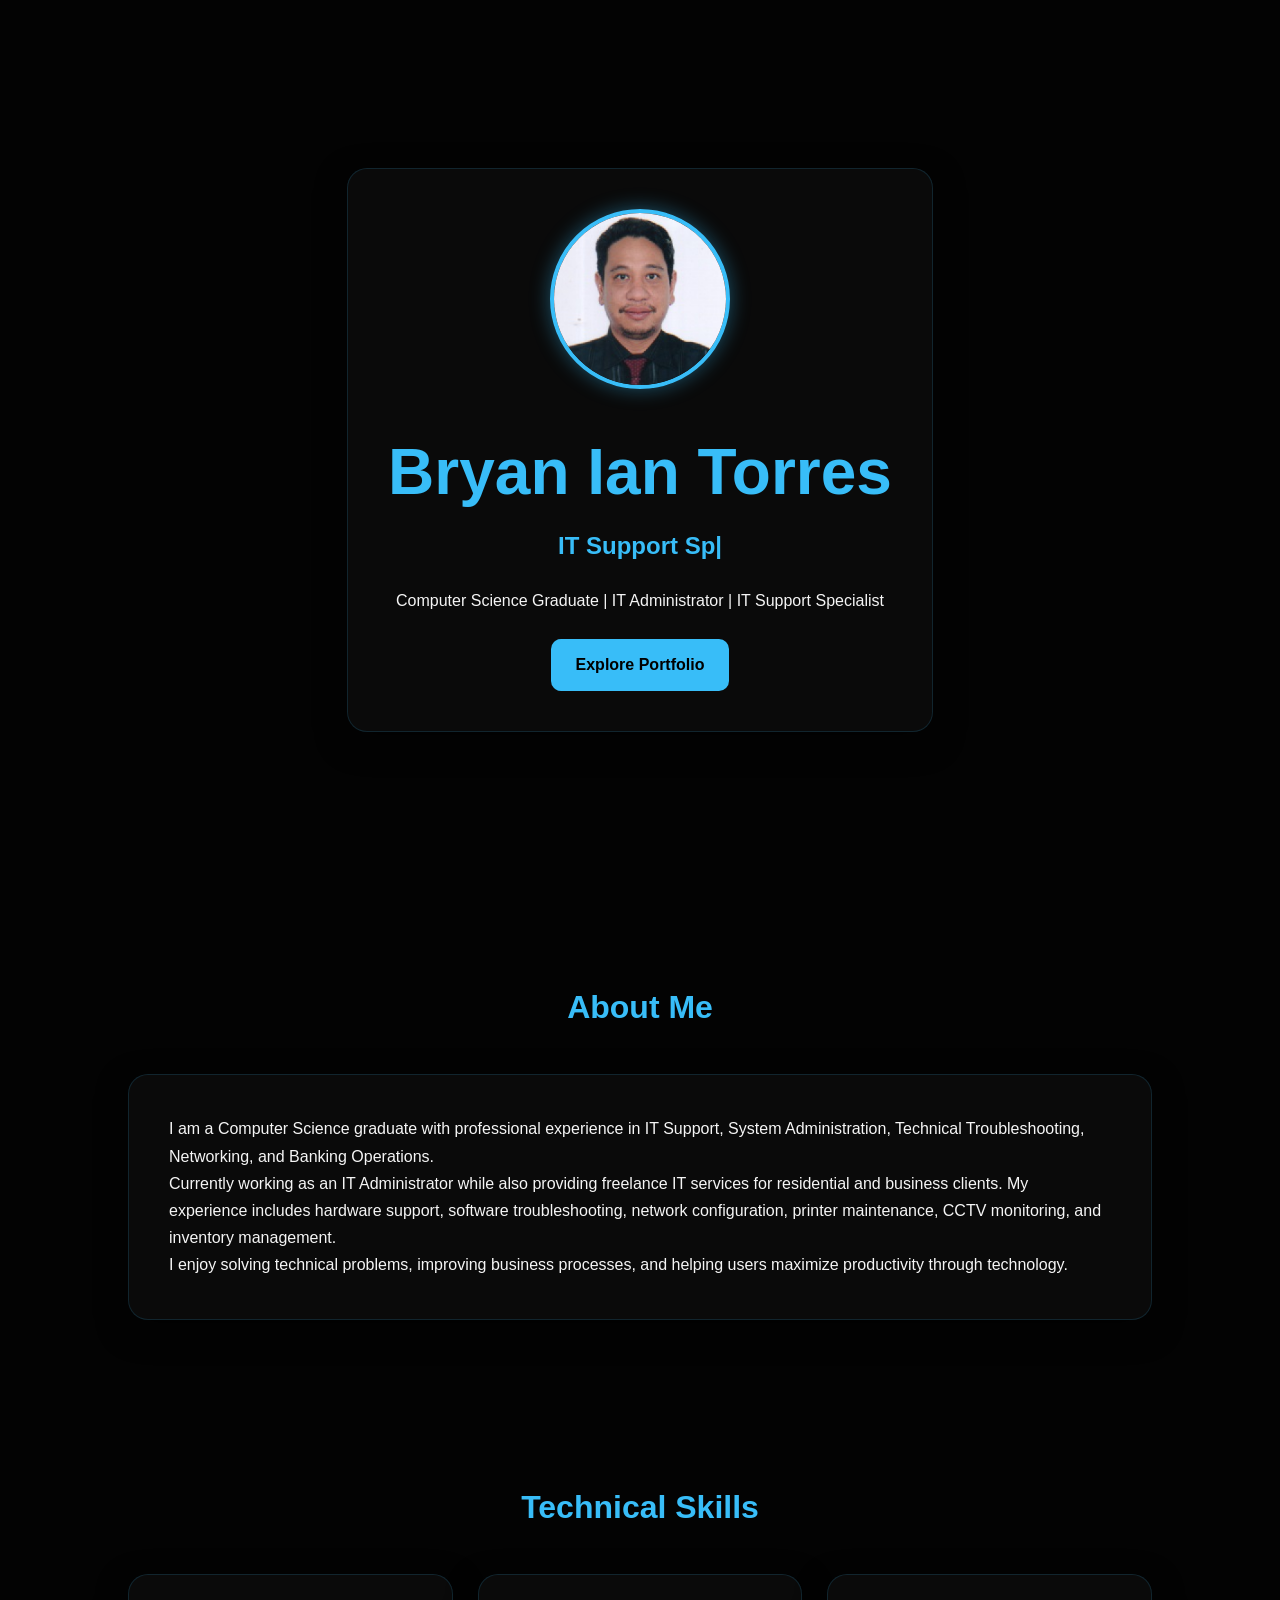
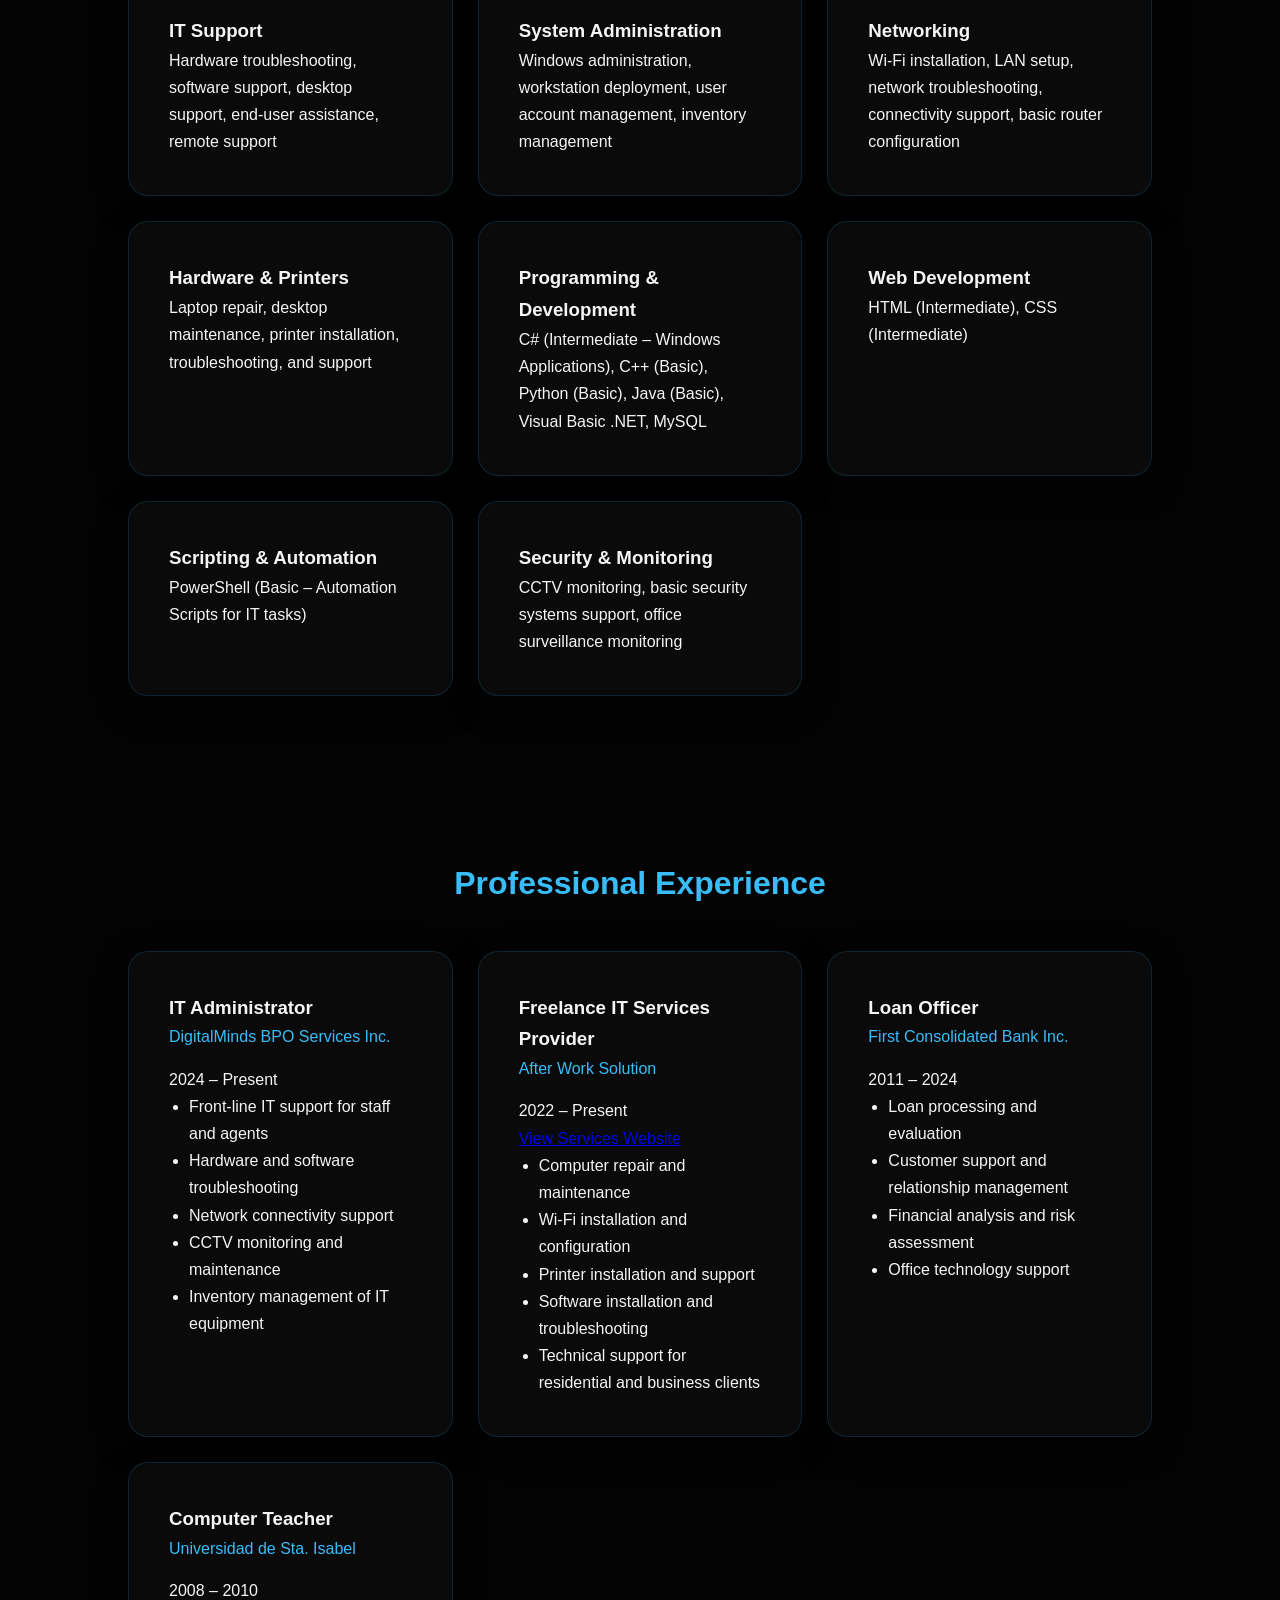
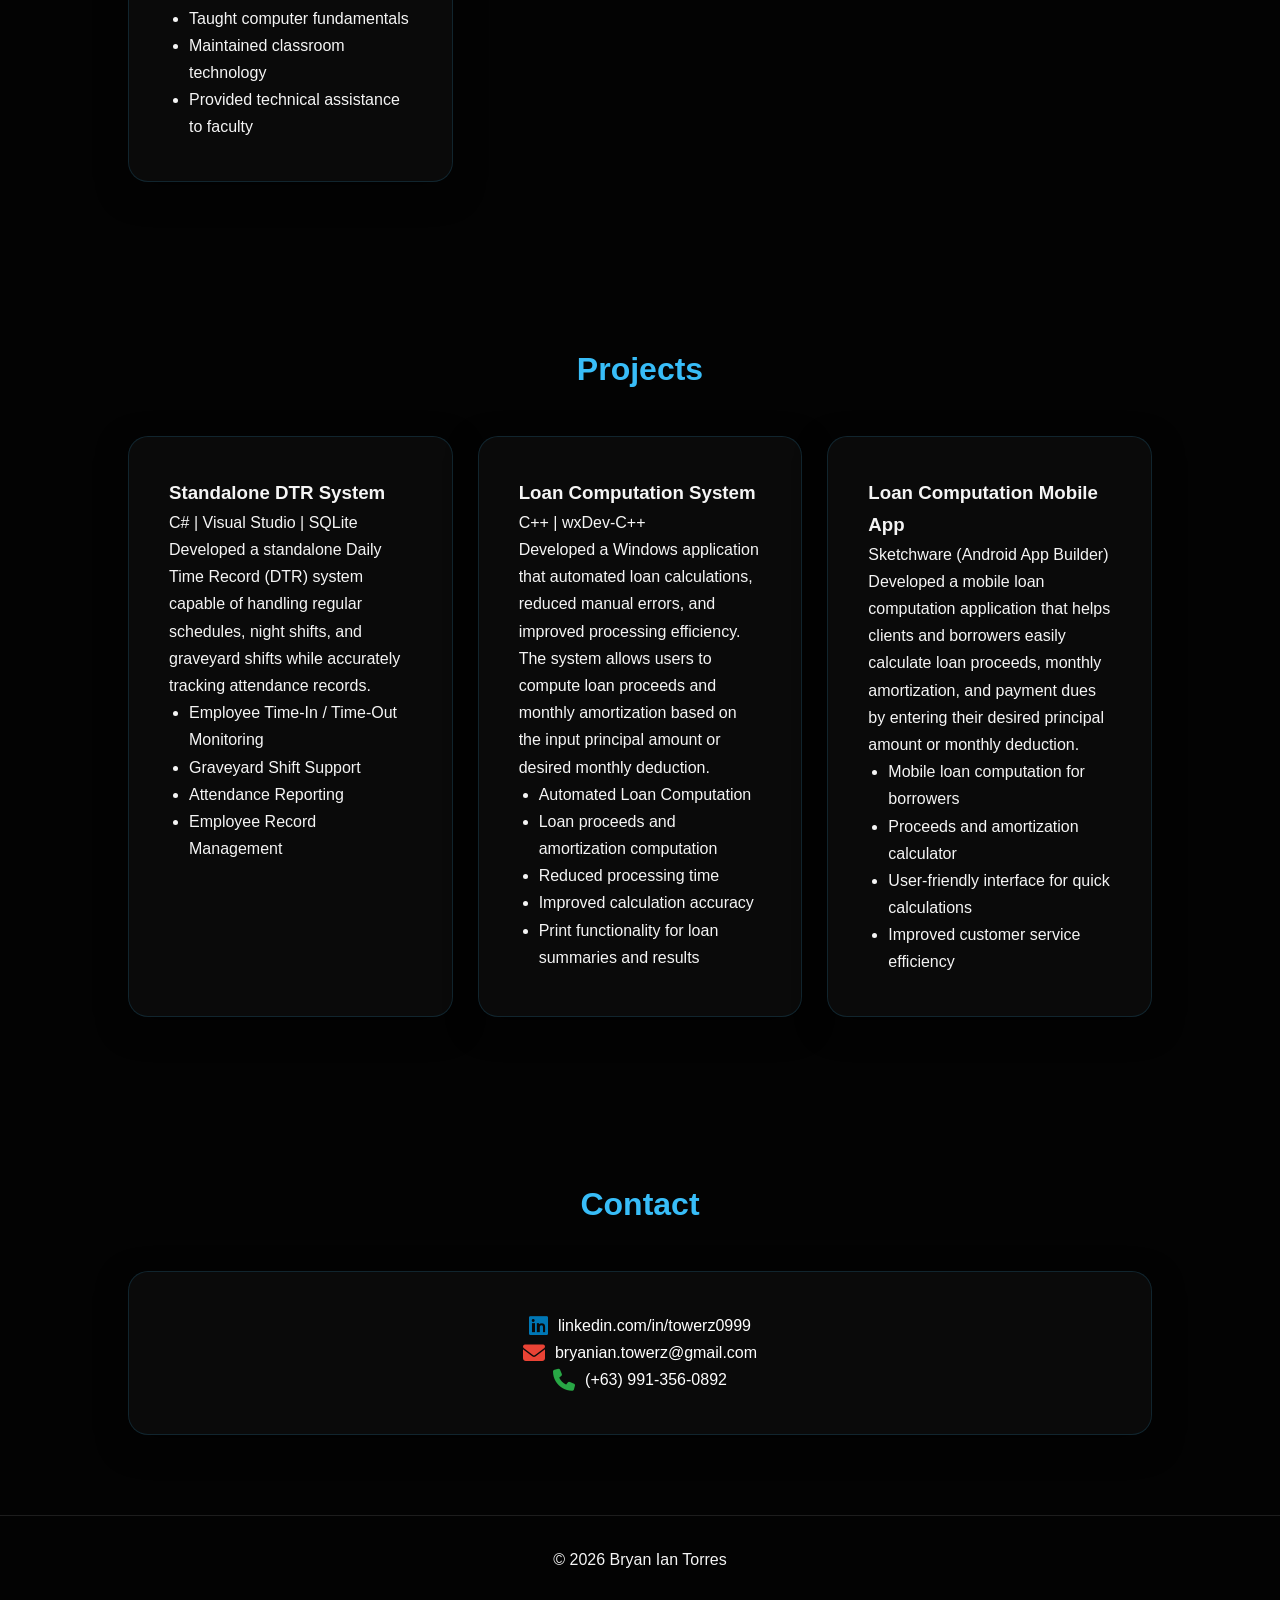
==== index.html @ 91096e86 "Add files via upload" ====
<!DOCTYPE html>
<html lang="en">

<!--
<head>
    <meta charset="UTF-8">
    <meta name="viewport" content="width=device-width, initial-scale=1.0">
    <title>Bryan Ian Torres | Portfolio</title>

    <link rel="stylesheet" href="style.css">
</head>
-->

<head>
    <meta charset="UTF-8">
    <meta name="viewport" content="width=device-width, initial-scale=1.0">
    <title>Bryan Ian Torres | Portfolio</title>

    <link rel="stylesheet" href="style.css">

    <link rel="stylesheet"
          href="https://cdnjs.cloudflare.com/ajax/libs/font-awesome/6.5.2/css/all.min.css">
</head>
<body>

    <header class="hero">

        <div class="glass hero-card">

	    <img src="images\profile.jpg"
     	    	alt="Bryan Ian Torres"
     	    	 class="profile-pic">

            <h1>Bryan Ian Torres</h1>

            <h2>
                <span id="typing"></span>
            </h2>

            <p>
                Computer Science Graduate | IT Administrator | IT Support Specialist
            </p>

            <a href="#about" class="btn">
                Explore Portfolio
            </a>

        </div>

    </header>

    <!-- ABOUT -->

    <section id="about">

        <h2 class="section-title">
            About Me
        </h2>

        <div class="glass card">

            <p>
                I am a Computer Science graduate with professional experience in IT Support,
                System Administration, Technical Troubleshooting, Networking, and Banking Operations.
            </p>

            <p>
                Currently working as an IT Administrator while also providing freelance IT services
                for residential and business clients. My experience includes hardware support,
                software troubleshooting, network configuration, printer maintenance, CCTV monitoring,
                and inventory management.
            </p>

            <p>
                I enjoy solving technical problems, improving business processes, and helping users
                maximize productivity through technology.
            </p>

        </div>

    </section>

    <!-- SKILLS -->

<!-- SKILLS -->

<section>

    <h2 class="section-title">
        Technical Skills
    </h2>

    <div class="grid">

        <div class="glass card">
            <h3>IT Support</h3>
            <p>
                Hardware troubleshooting, software support, desktop support,
                end-user assistance, remote support
            </p>
        </div>

        <div class="glass card">
            <h3>System Administration</h3>
            <p>
                Windows administration, workstation deployment,
                user account management, inventory management
            </p>
        </div>

        <div class="glass card">
            <h3>Networking</h3>
            <p>
                Wi-Fi installation, LAN setup, network troubleshooting,
                connectivity support, basic router configuration
            </p>
        </div>

        <div class="glass card">
            <h3>Hardware & Printers</h3>
            <p>
                Laptop repair, desktop maintenance,
                printer installation, troubleshooting, and support
            </p>
        </div>

        <div class="glass card">
            <h3>Programming & Development</h3>
            <p>
                C# (Intermediate – Windows Applications), C++ (Basic),
                Python (Basic), Java (Basic),
                Visual Basic .NET, MySQL
            </p>
        </div>

        <div class="glass card">
            <h3>Web Development</h3>
            <p>
                HTML (Intermediate), CSS (Intermediate)
            </p>
        </div>

        <div class="glass card">
            <h3>Scripting & Automation</h3>
            <p>
                PowerShell (Basic – Automation Scripts for IT tasks)
            </p>
        </div>

        <div class="glass card">
            <h3>Security & Monitoring</h3>
            <p>
                CCTV monitoring, basic security systems support,
                office surveillance monitoring
            </p>
        </div>

    </div>

</section>
    <!-- EXPERIENCE -->

    <section>

        <h2 class="section-title">
            Professional Experience
        </h2>

        <div class="grid">

            <div class="glass card">

                <h3>IT Administrator</h3>

                <p class="company">
                    DigitalMinds BPO Services Inc.
                </p>

		<p class="date">
    		    2024 – Present
		</p>

                <ul>
                    <li>Front-line IT support for staff and agents</li>
                    <li>Hardware and software troubleshooting</li>
                    <li>Network connectivity support</li>
                    <li>CCTV monitoring and maintenance</li>
                    <li>Inventory management of IT equipment</li>
                </ul>

            </div>

            <div class="glass card">

                <h3>Freelance IT Services Provider</h3>

                <p class="company">
                    After Work Solution
                </p>

		<p class="date">
    		    2022 – Present
		</p>

    		<p class="tech">
        	   <a href="https://tinyurl.com/bdzxauct" target="_blank">
	           View Services Website
        	   </a>
		</p>

                <ul>
                    <li>Computer repair and maintenance</li>
                    <li>Wi-Fi installation and configuration</li>
                    <li>Printer installation and support</li>
                    <li>Software installation and troubleshooting</li>
                    <li>Technical support for residential and business clients</li>
                </ul>

            </div>

            <div class="glass card">

                <h3>Loan Officer</h3>

                <p class="company">
                    First Consolidated Bank Inc.
                </p>

		<p class="date">
    		    2011 – 2024
		</p>

                <ul>
                    <li>Loan processing and evaluation</li>
                    <li>Customer support and relationship management</li>
                    <li>Financial analysis and risk assessment</li>
                    <li>Office technology support</li>
                </ul>

            </div>

            <div class="glass card">

                <h3>Computer Teacher</h3>

                <p class="company">
                    Universidad de Sta. Isabel
                </p>

		<p class="date">
    		    2008 – 2010
		</p>

                <ul>
                    <li>Taught computer fundamentals</li>
                    <li>Maintained classroom technology</li>
                    <li>Provided technical assistance to faculty</li>
                </ul>

            </div>

        </div>

    </section>

    <!-- PROJECTS -->

<section>

    <h2 class="section-title">
        Projects
    </h2>

    <div class="grid">

        <div class="glass card">

            <h3>Standalone DTR System</h3>

            <p class="tech">
                C# | Visual Studio | SQLite
            </p>

            <p>
                Developed a standalone Daily Time Record (DTR) system capable of
                handling regular schedules, night shifts, and graveyard shifts
                while accurately tracking attendance records.
            </p>

            <ul>
                <li>Employee Time-In / Time-Out Monitoring</li>
                <li>Graveyard Shift Support</li>
                <li>Attendance Reporting</li>
                <li>Employee Record Management</li>
            </ul>

        </div>

        <div class="glass card">

            <h3>Loan Computation System</h3>

            <p class="tech">
                C++ | wxDev-C++
            </p>

            <p>
                Developed a Windows application that automated loan calculations,
                reduced manual errors, and improved processing efficiency.
                The system allows users to compute loan proceeds and monthly amortization
                based on the input principal amount or desired monthly deduction.
            </p>

            <ul>
                <li>Automated Loan Computation</li>
                <li>Loan proceeds and amortization computation</li>
                <li>Reduced processing time</li>
                <li>Improved calculation accuracy</li>
                <li>Print functionality for loan summaries and results</li>
            </ul>

        </div>

        <div class="glass card">

            <h3>Loan Computation Mobile App</h3>

            <p class="tech">
                Sketchware (Android App Builder)
            </p>

            <p>
                Developed a mobile loan computation application that helps clients and borrowers
                easily calculate loan proceeds, monthly amortization, and payment dues
                by entering their desired principal amount or monthly deduction.
            </p>

            <ul>
                <li>Mobile loan computation for borrowers</li>
                <li>Proceeds and amortization calculator</li>
                <li>User-friendly interface for quick calculations</li>
                <li>Improved customer service efficiency</li>
            </ul>

        </div>

    </div>

</section>

    <!-- CONTACT -->

    <section>

        <h2 class="section-title">
            Contact
        </h2>

        <div class="glass card center">
<!--
            <p>LinkedIn: www.linkedin.com/in/towerz0999</p>
	    
	    <p>Email: bryanian.towerz@gmail.com</p>

            <p>Phone: (+63) 991-356-0892</p>
-->
<p>
    <i class="fab fa-linkedin"></i>
    <a href="https://www.linkedin.com/in/towerz0999" target="_blank">
        linkedin.com/in/towerz0999
    </a>
</p>

<p>
    <i class="fas fa-envelope"></i>
    <a href="mailto:bryanian.towerz@gmail.com">
        bryanian.towerz@gmail.com
    </a>
</p>

<p>
    <i class="fas fa-phone"></i>
    <a href="tel:+639913560892">
        (+63) 991-356-0892
    </a>
</p>
        </div>

    </section>
<!--
    <footer>
        © 2026 Bryan Ian Torres
    </footer>
-->
    <footer id="footer"></footer>

    <script src="script.js"></script>

</body>

</html>
---- style.css ----
*{
    margin:0;
    padding:0;
    box-sizing:border-box;
}

html{
    scroll-behavior:smooth;
}

body{
    background:#030303;
    color:#f5f5f5;
    font-family:"Segoe UI",sans-serif;
    line-height:1.7;
}

.hero{
    height:100vh;
    display:flex;
    justify-content:center;
    align-items:center;
    padding:20px;
}

.hero-card{
    text-align:center;
}

.glass{
    background:rgba(12,12,12,0.9);
    backdrop-filter:blur(15px);
    border:1px solid rgba(56,189,248,0.15);
    border-radius:20px;
    padding:40px;
    box-shadow:0 10px 30px rgba(0,0,0,.5);
}

h1{
    font-size:4rem;
    color:#38bdf8;
}

h2{
    color:#38bdf8;
}

.hero p{
    margin-top:20px;
}

.btn{
    display:inline-block;
    margin-top:25px;
    padding:12px 25px;
    background:#38bdf8;
    color:#07122b;
    text-decoration:none;
    border-radius:10px;
    font-weight:bold;
}

.btn:hover{
    transform:scale(1.05);
}

section{
    padding:80px 10%;
}

.section-title{
    text-align:center;
    margin-bottom:40px;
    font-size:2rem;
}

.grid{
    display:grid;
    grid-template-columns:repeat(auto-fit,minmax(300px,1fr));
    gap:25px;
}

.card{
    transition:0.3s;
}

.card:hover{
    transform:translateY(-10px);
}

.company{
    color:#38bdf8;
    margin-bottom:15px;
}

ul{
    padding-left:20px;
}

.center{
    text-align:center;
}

footer{
    text-align:center;
    padding:30px;
    border-top:1px solid rgba(255,255,255,.1);
}

@media(max-width:768px){

    h1{
        font-size:2.3rem;
    }

    .glass{
        padding:25px;
    }
}

:root{
    --primary:#38bdf8;
    --dark:#030303;
    --card:#0d0d0d;
    --text:#f5f5f5;
}

.card{
    transition:all .3s ease;
}

.card:hover{
    transform:translateY(-10px);
    border-color:var(--primary);
    box-shadow:0 0 20px rgba(56,189,248,.15);
}

.section-title{
    color:var(--primary);
}

.company{
    color:var(--primary);
}

h1{
    color:var(--primary);
}

.btn{
    background:var(--primary);
    color:black;
    transition:.3s;
}

.btn:hover{
    transform:scale(1.05);
}

.center p {
    display: flex;
    align-items: center;
    justify-content: center;
    gap: 10px;
}

/*.center {
    display: flex;
    flex-direction: column;
    align-items: center;
    text-align: center;
}*/

.center a {
    color: white;
    text-decoration: none;
}

.center a:hover {
    color: #38bdf8;
}

.center a {
    color: #ffffff;
    text-decoration: none;
}

.center a:visited {
    color: #ffffff;
}

.center a:hover {
    color: #38bdf8;
}

.fa-linkedin {
    color: #0077b5;
}

.fa-envelope {
    color: #ea4335;
}

.fa-phone {
    color: #28a745;
}

.center i {
    font-size: 22px;
}

#typing::after {
    content: "|";
    animation: blink 1s infinite;
}

@keyframes blink {
    50% {
        opacity: 0;
    }
}

.profile-pic{

    width:180px;
    height:180px;

    border-radius:50%;

    object-fit:cover;

    border:4px solid #38bdf8;

    margin-bottom:20px;

    box-shadow:0 0 20px rgba(56,189,248,.4);
}
---- style.css ----
*{
    margin:0;
    padding:0;
    box-sizing:border-box;
}

html{
    scroll-behavior:smooth;
}

body{
    background:#030303;
    color:#f5f5f5;
    font-family:"Segoe UI",sans-serif;
    line-height:1.7;
}

.hero{
    height:100vh;
    display:flex;
    justify-content:center;
    align-items:center;
    padding:20px;
}

.hero-card{
    text-align:center;
}

.glass{
    background:rgba(12,12,12,0.9);
    backdrop-filter:blur(15px);
    border:1px solid rgba(56,189,248,0.15);
    border-radius:20px;
    padding:40px;
    box-shadow:0 10px 30px rgba(0,0,0,.5);
}

h1{
    font-size:4rem;
    color:#38bdf8;
}

h2{
    color:#38bdf8;
}

.hero p{
    margin-top:20px;
}

.btn{
    display:inline-block;
    margin-top:25px;
    padding:12px 25px;
    background:#38bdf8;
    color:#07122b;
    text-decoration:none;
    border-radius:10px;
    font-weight:bold;
}

.btn:hover{
    transform:scale(1.05);
}

section{
    padding:80px 10%;
}

.section-title{
    text-align:center;
    margin-bottom:40px;
    font-size:2rem;
}

.grid{
    display:grid;
    grid-template-columns:repeat(auto-fit,minmax(300px,1fr));
    gap:25px;
}

.card{
    transition:0.3s;
}

.card:hover{
    transform:translateY(-10px);
}

.company{
    color:#38bdf8;
    margin-bottom:15px;
}

ul{
    padding-left:20px;
}

.center{
    text-align:center;
}

footer{
    text-align:center;
    padding:30px;
    border-top:1px solid rgba(255,255,255,.1);
}

@media(max-width:768px){

    h1{
        font-size:2.3rem;
    }

    .glass{
        padding:25px;
    }
}

:root{
    --primary:#38bdf8;
    --dark:#030303;
    --card:#0d0d0d;
    --text:#f5f5f5;
}

.card{
    transition:all .3s ease;
}

.card:hover{
    transform:translateY(-10px);
    border-color:var(--primary);
    box-shadow:0 0 20px rgba(56,189,248,.15);
}

.section-title{
    color:var(--primary);
}

.company{
    color:var(--primary);
}

h1{
    color:var(--primary);
}

.btn{
    background:var(--primary);
    color:black;
    transition:.3s;
}

.btn:hover{
    transform:scale(1.05);
}

.center p {
    display: flex;
    align-items: center;
    justify-content: center;
    gap: 10px;
}

/*.center {
    display: flex;
    flex-direction: column;
    align-items: center;
    text-align: center;
}*/

.center a {
    color: white;
    text-decoration: none;
}

.center a:hover {
    color: #38bdf8;
}

.center a {
    color: #ffffff;
    text-decoration: none;
}

.center a:visited {
    color: #ffffff;
}

.center a:hover {
    color: #38bdf8;
}

.fa-linkedin {
    color: #0077b5;
}

.fa-envelope {
    color: #ea4335;
}

.fa-phone {
    color: #28a745;
}

.center i {
    font-size: 22px;
}

#typing::after {
    content: "|";
    animation: blink 1s infinite;
}

@keyframes blink {
    50% {
        opacity: 0;
    }
}

.profile-pic{

    width:180px;
    height:180px;

    border-radius:50%;

    object-fit:cover;

    border:4px solid #38bdf8;

    margin-bottom:20px;

    box-shadow:0 0 20px rgba(56,189,248,.4);
}
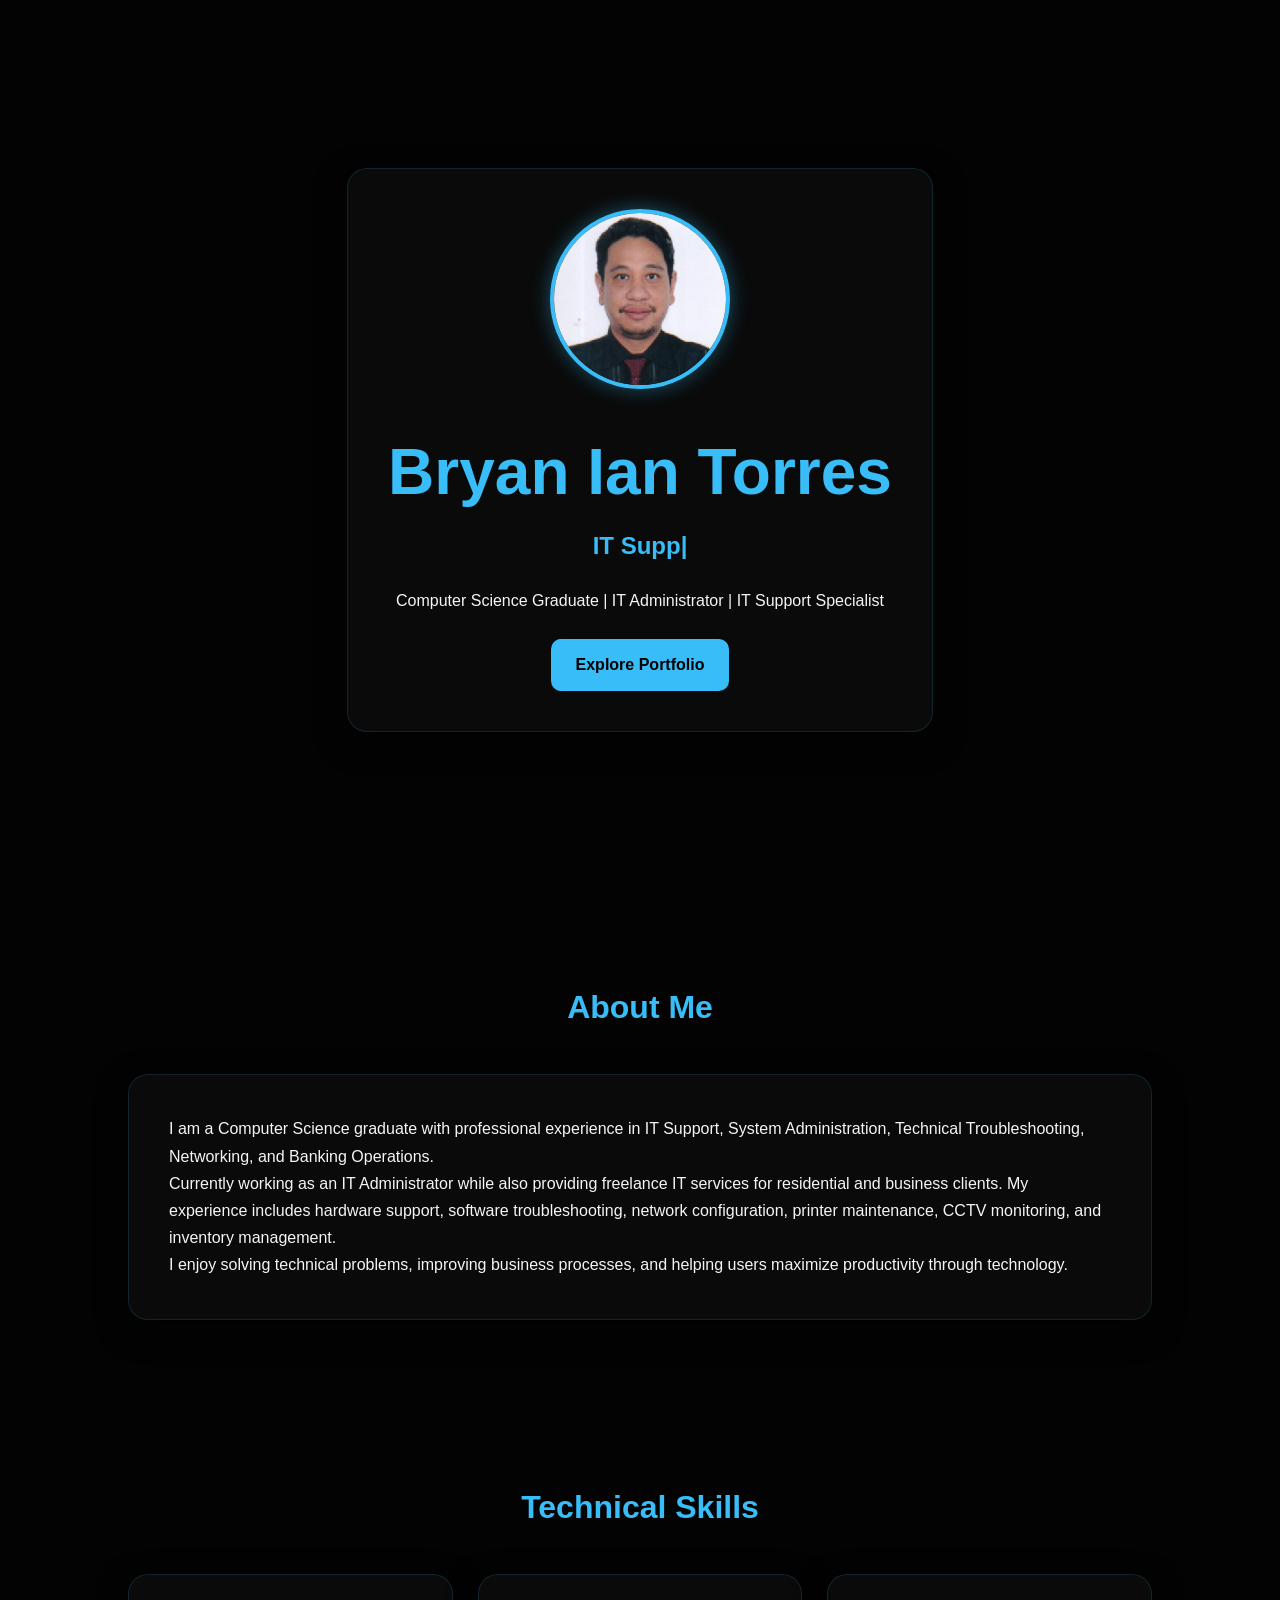
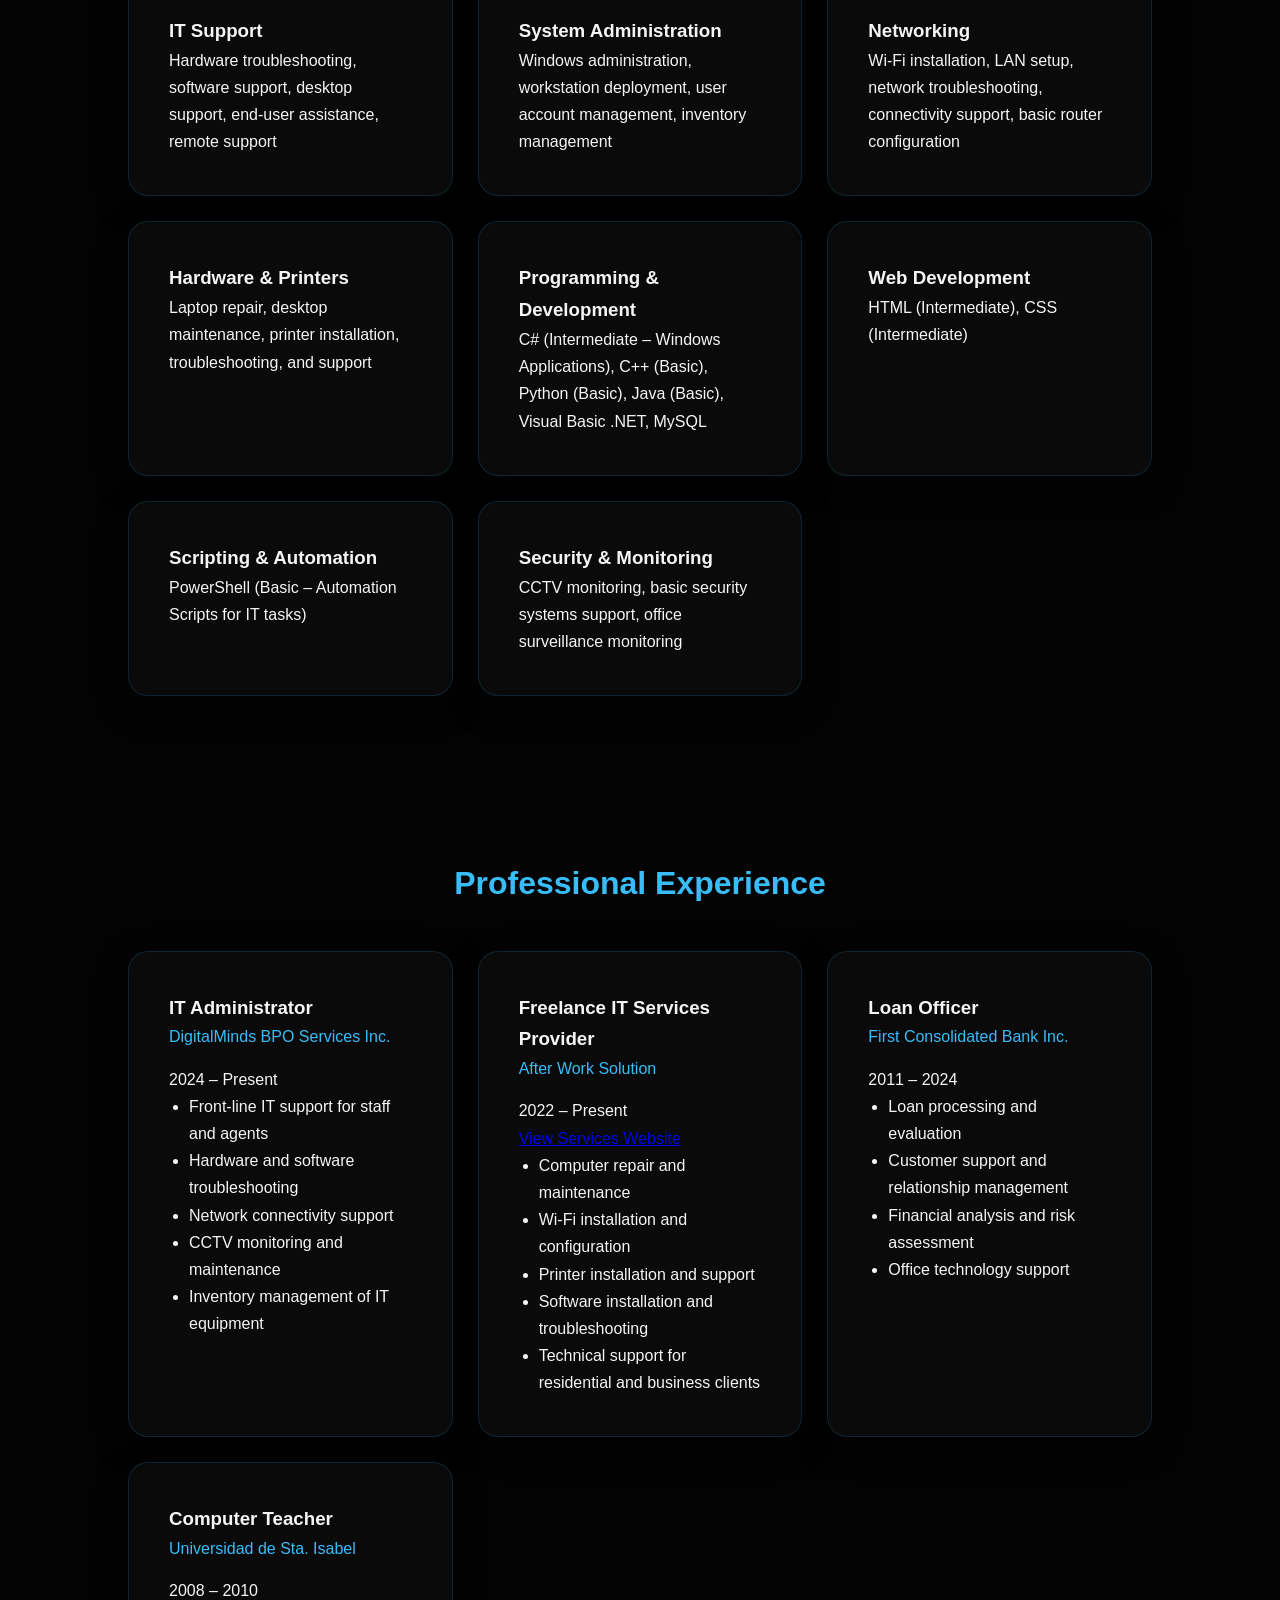
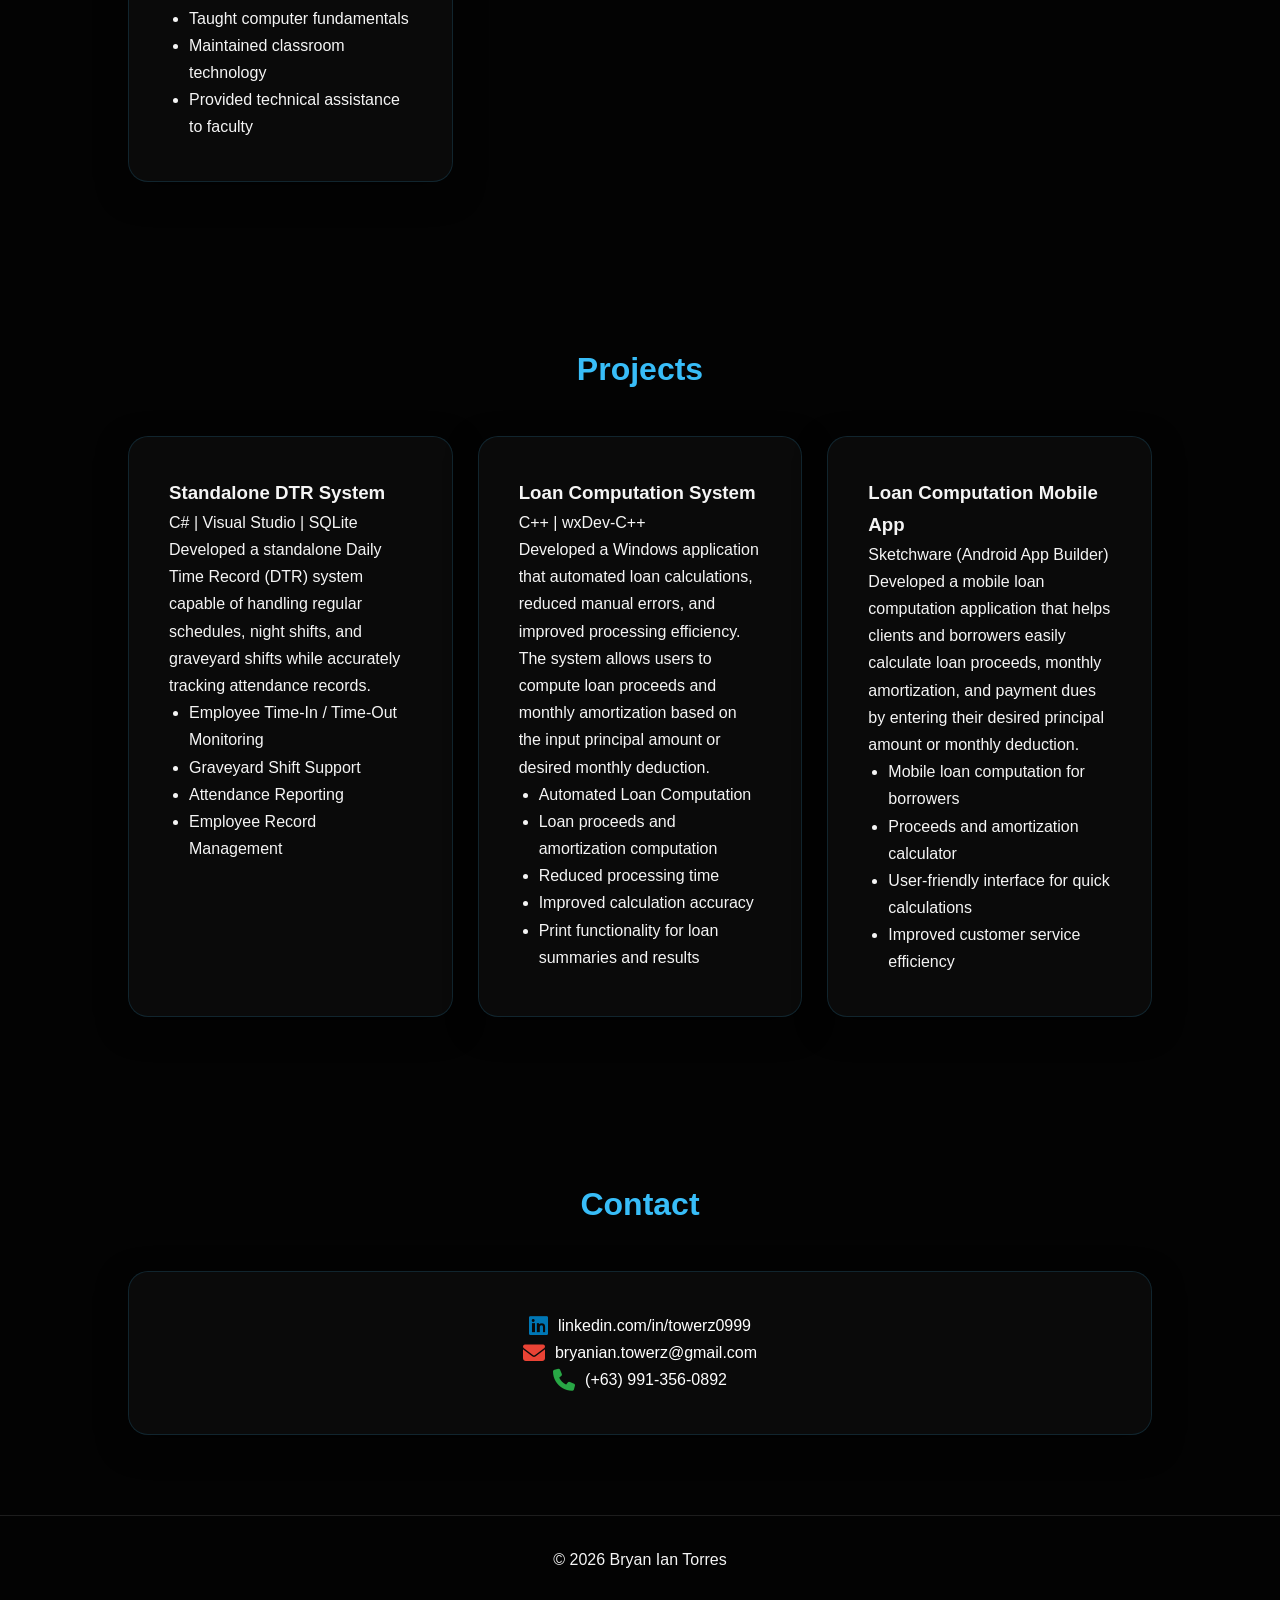
==== commit bc00ad63: "index.html" ====
--- a/index.html
+++ b/index.html
@@ -203,7 +203,7 @@
 		</p>
 
     		<p class="tech">
-        	   <a href="https://tinyurl.com/bdzxauct" target="_blank">
+        	   <a href="https://sites.google.com/view/afterwork-solutions/HOME" target="_blank">
 	           View Services Website
         	   </a>
 		</p>
@@ -398,4 +398,4 @@
 
 </body>
 
-</html>+</html>
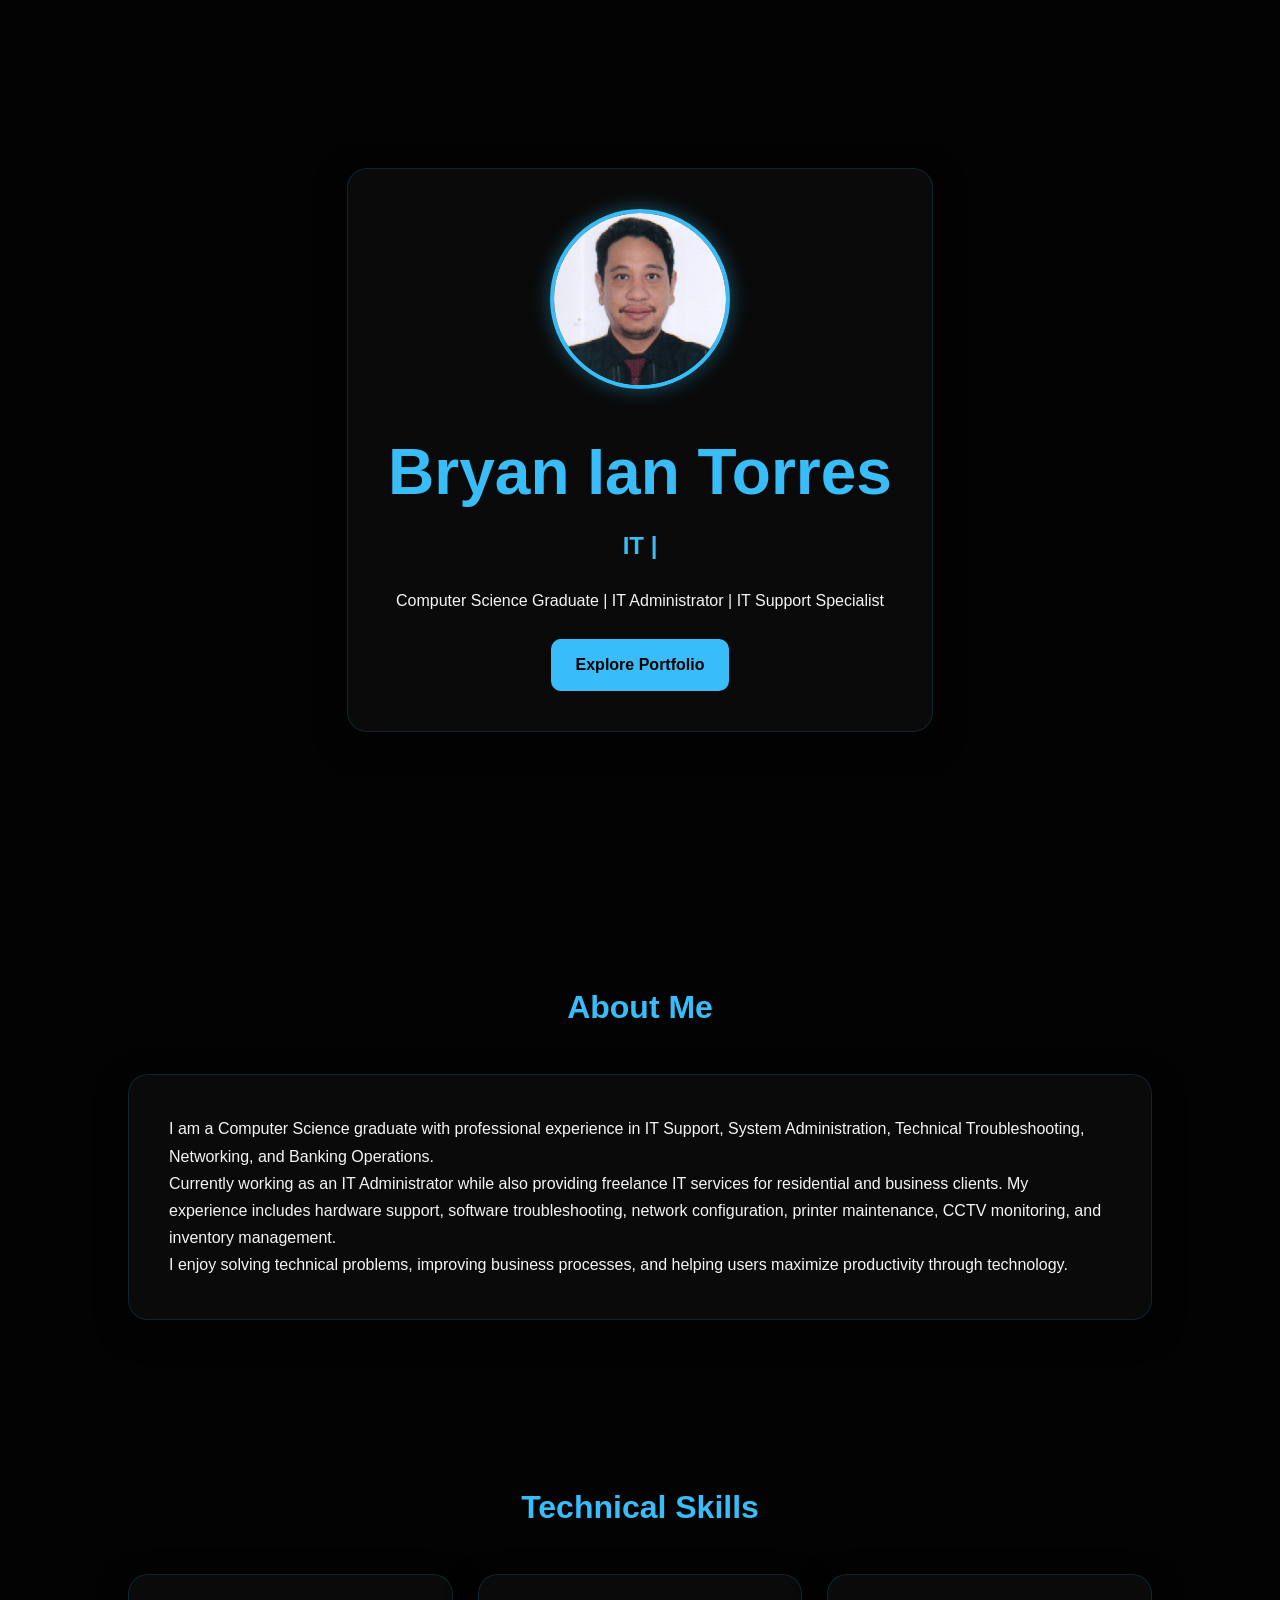
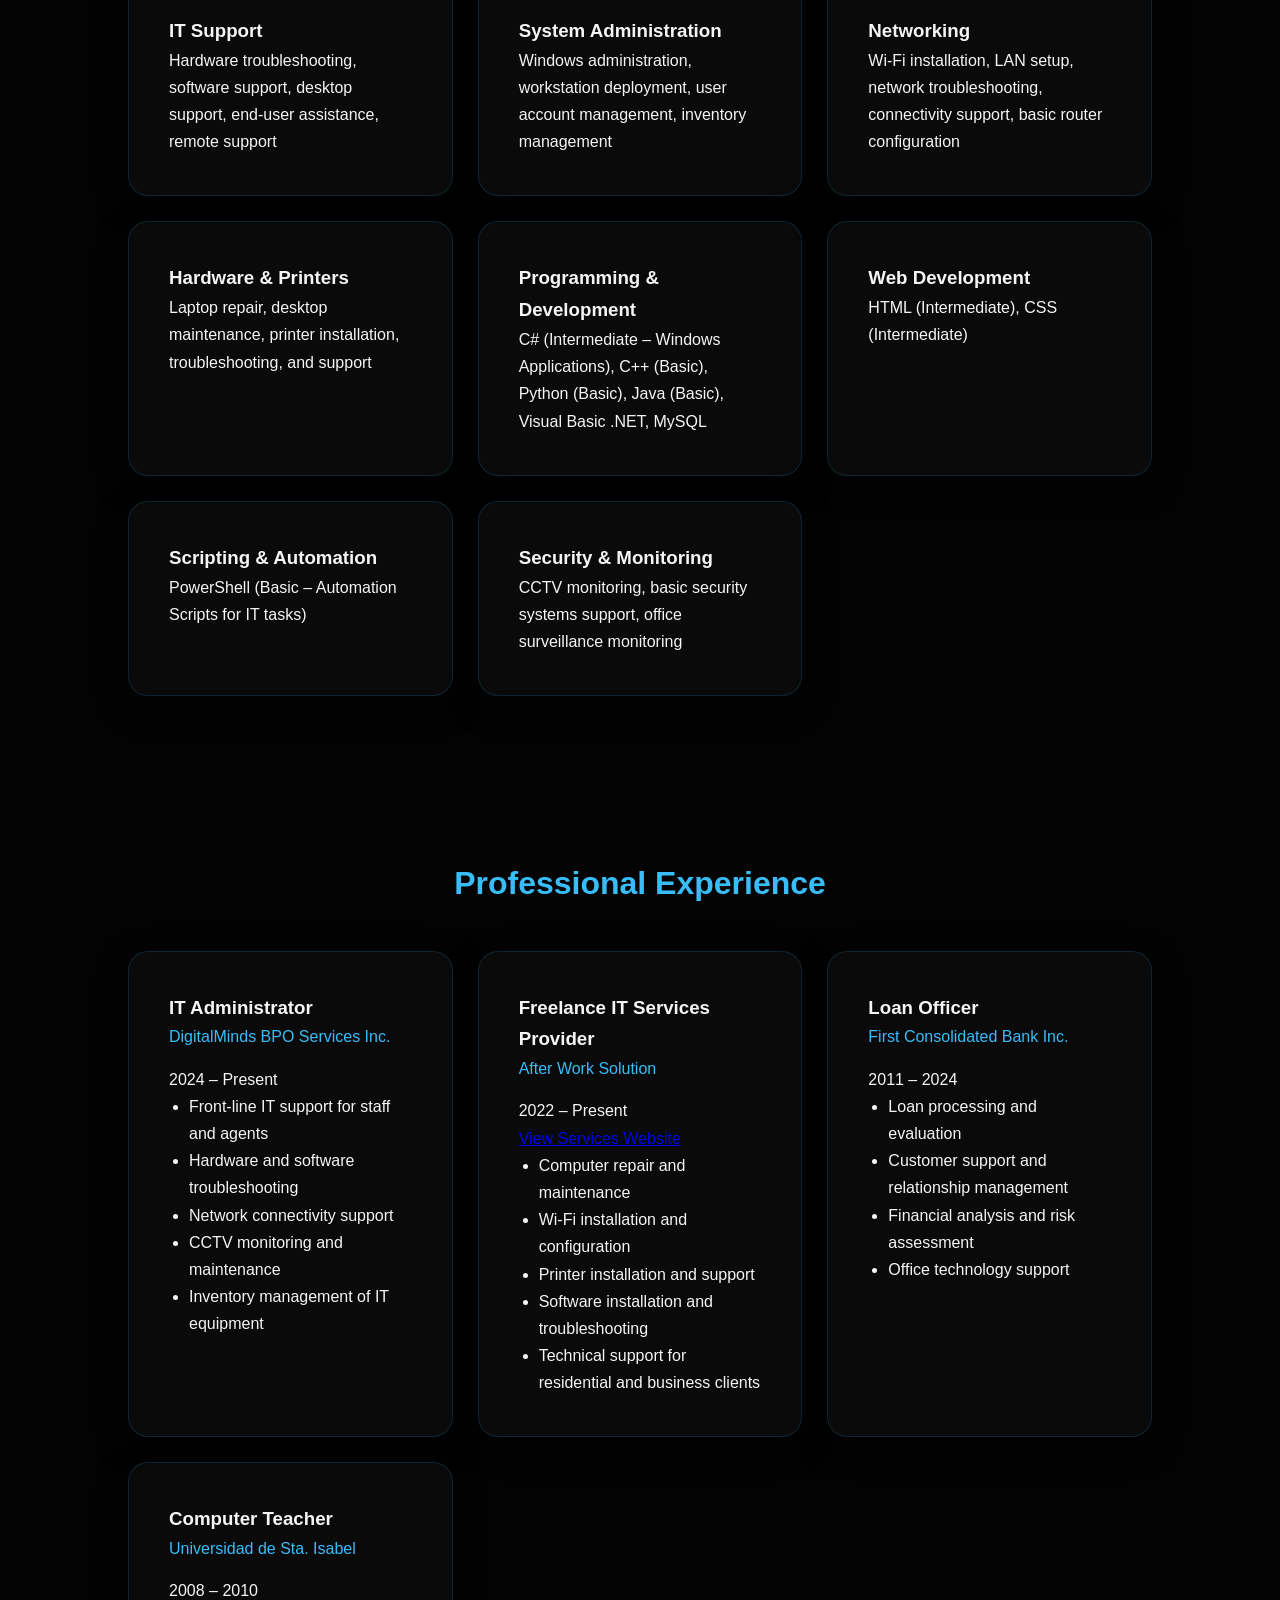
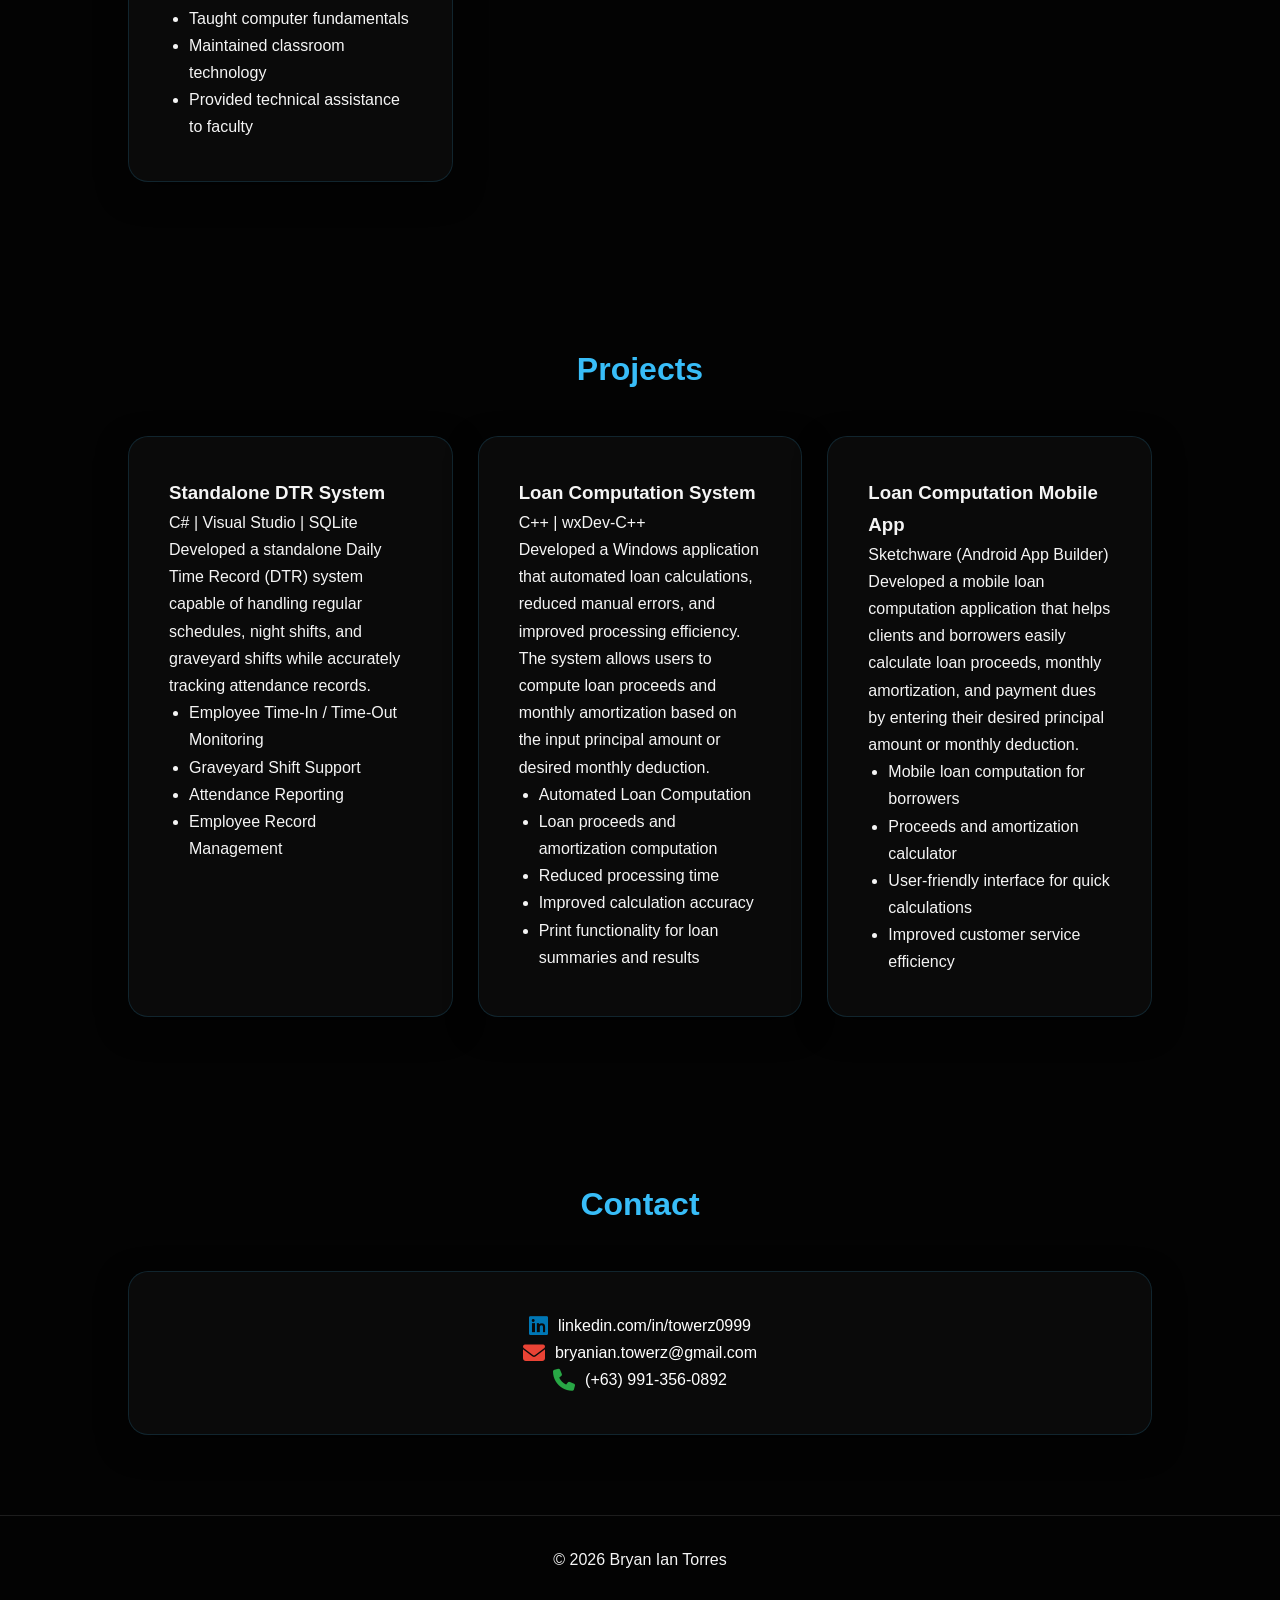
==== commit 2ccd7eb0: "index.html" ====
--- a/index.html
+++ b/index.html
@@ -203,7 +203,7 @@
 		</p>
 
     		<p class="tech">
-        	   <a href="https://sites.google.com/view/afterwork-solutions/HOME" target="_blank">
+        	   <a href="https://sites.google.com/view/afterwork-solutions/HOME?fbclid=IwAR1twrvrocEwu-WivOb4eTcFxuttYe9hH7l7hkcgpwDqeRMScxgumz6wpSo" target="_blank">
 	           View Services Website
         	   </a>
 		</p>
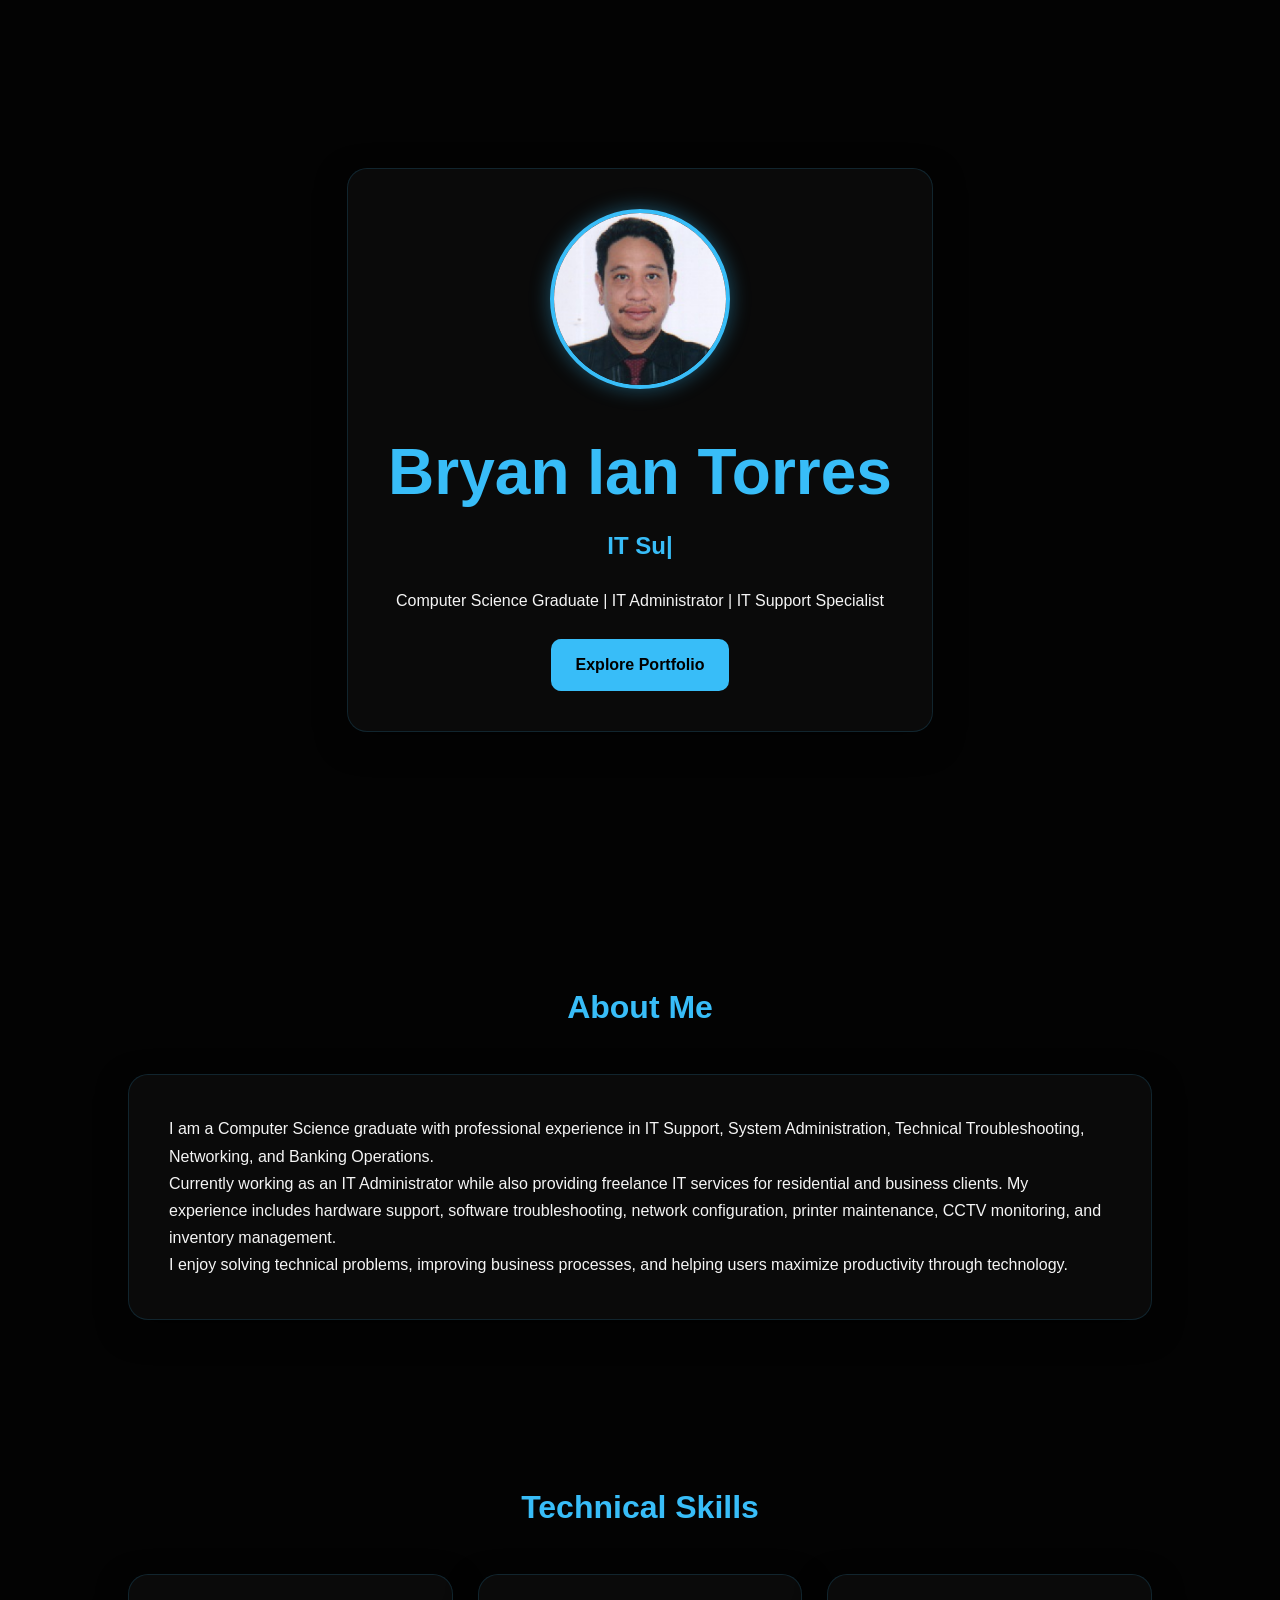
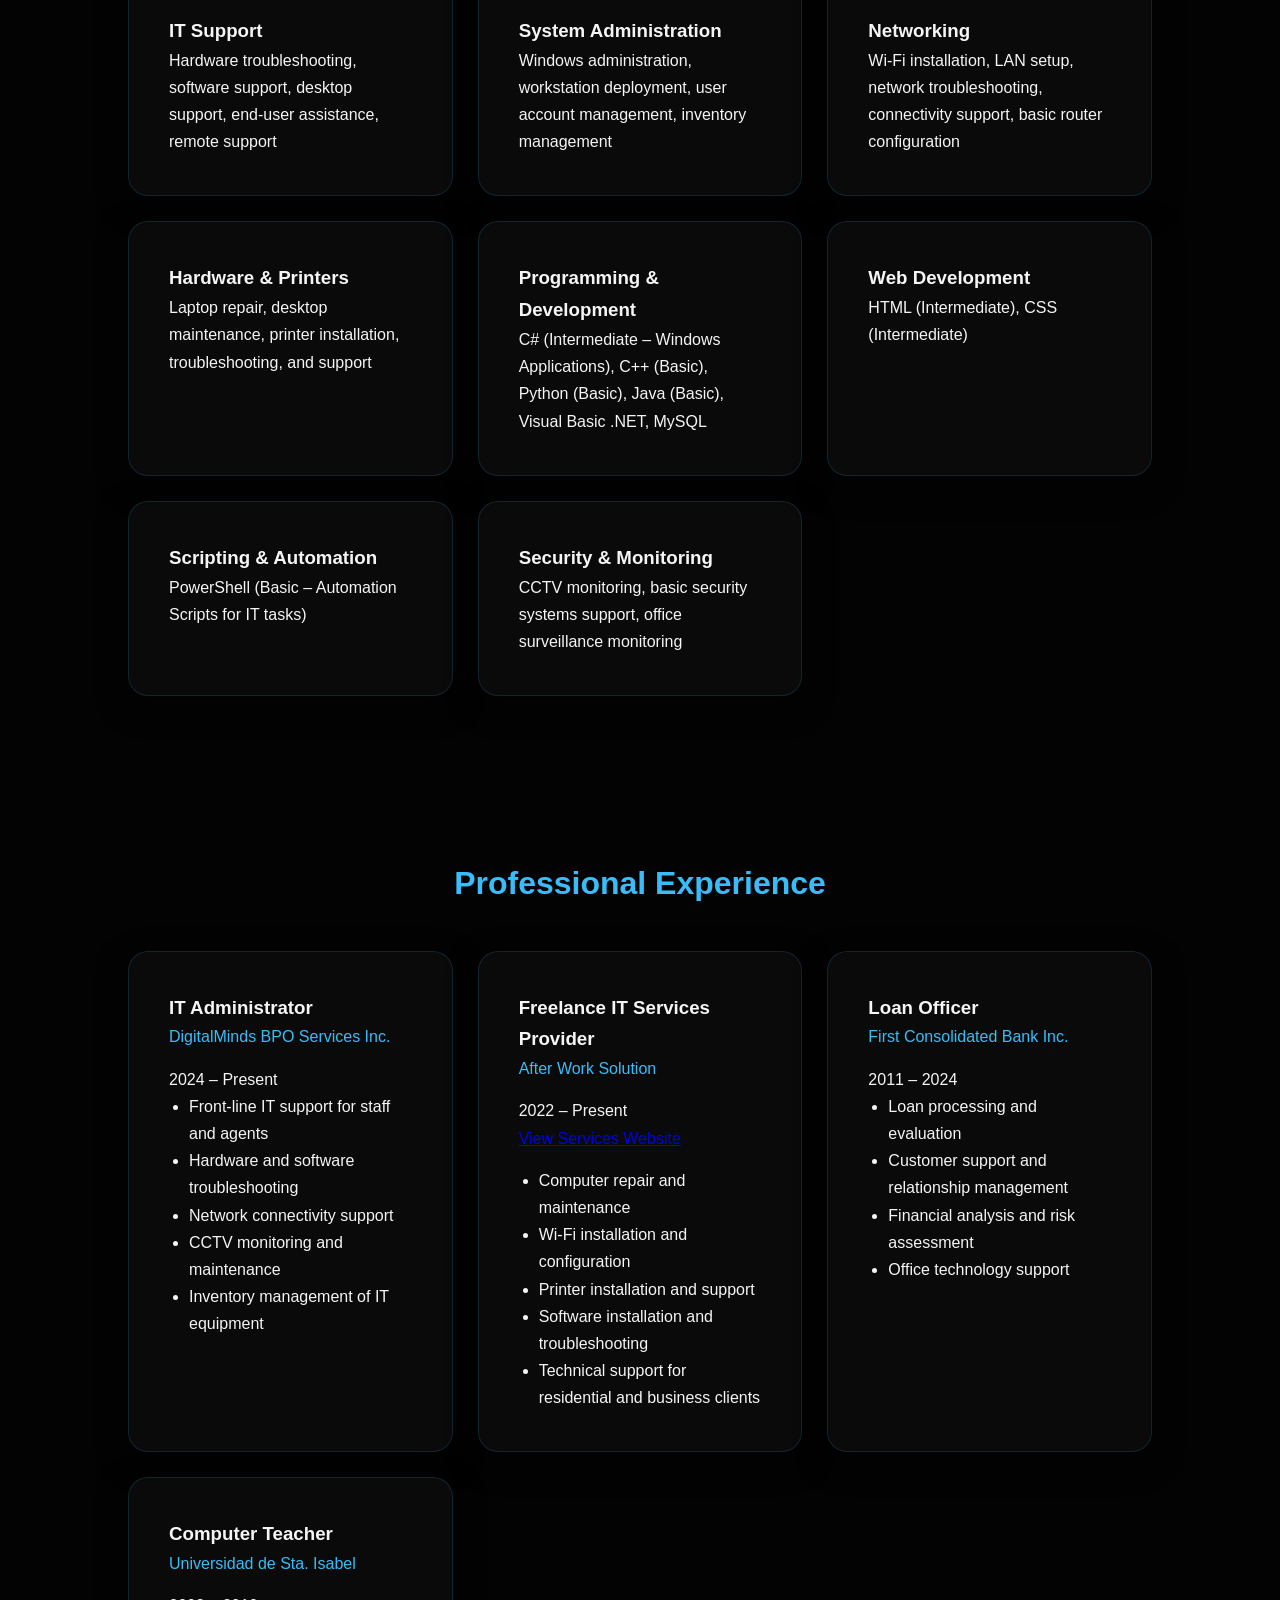
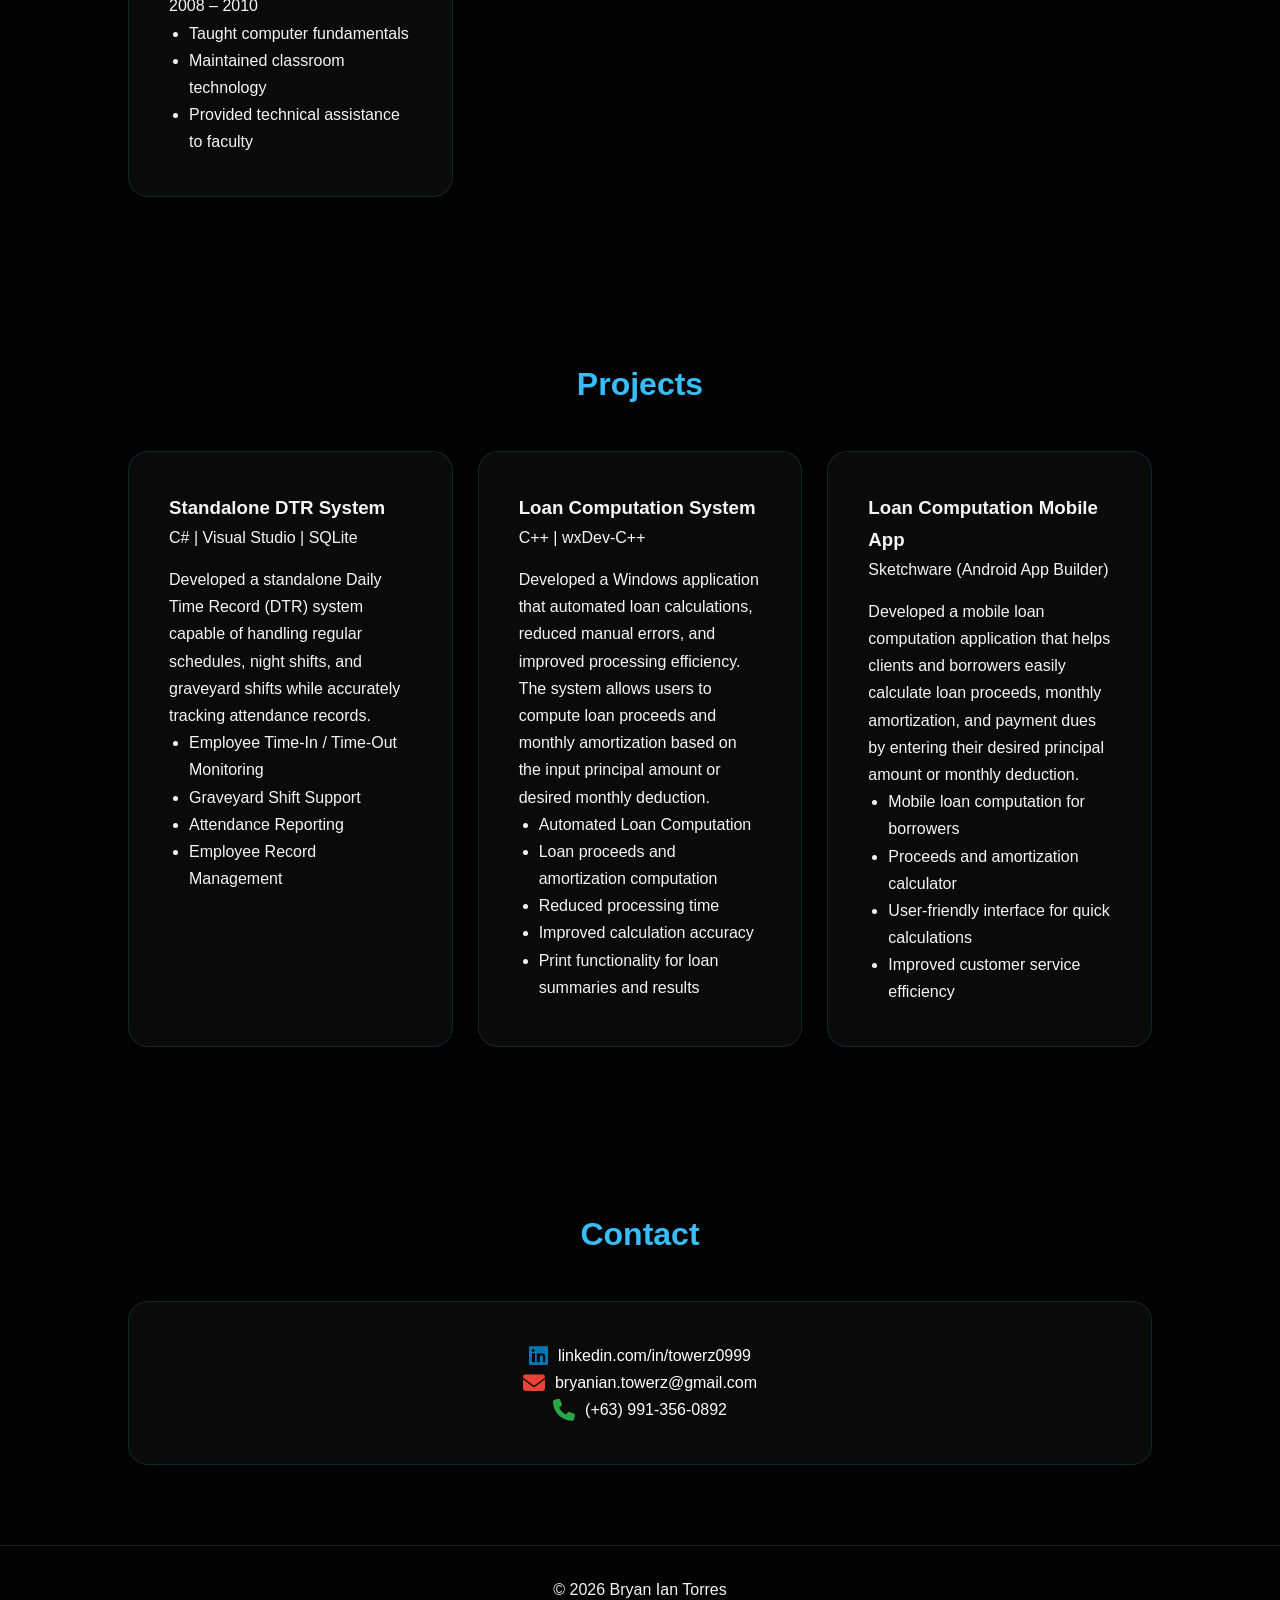
==== commit 0a7c0d05: "index.html" ====
--- a/index.html
+++ b/index.html
@@ -15,6 +15,9 @@
     <meta charset="UTF-8">
     <meta name="viewport" content="width=device-width, initial-scale=1.0">
     <title>Bryan Ian Torres | Portfolio</title>
+
+    <!-- This tag stops Google from showing your website in search results -->
+    <meta name="robots" content="noindex, nofollow">
 
     <link rel="stylesheet" href="style.css">
 
--- a/style.css
+++ b/style.css
@@ -93,6 +93,10 @@
     margin-bottom:15px;
 }
 
+.tech{
+    margin-bottom:15px;
+}
+
 ul{
     padding-left:20px;
 }
--- a/style.css
+++ b/style.css
@@ -93,6 +93,10 @@
     margin-bottom:15px;
 }
 
+.tech{
+    margin-bottom:15px;
+}
+
 ul{
     padding-left:20px;
 }
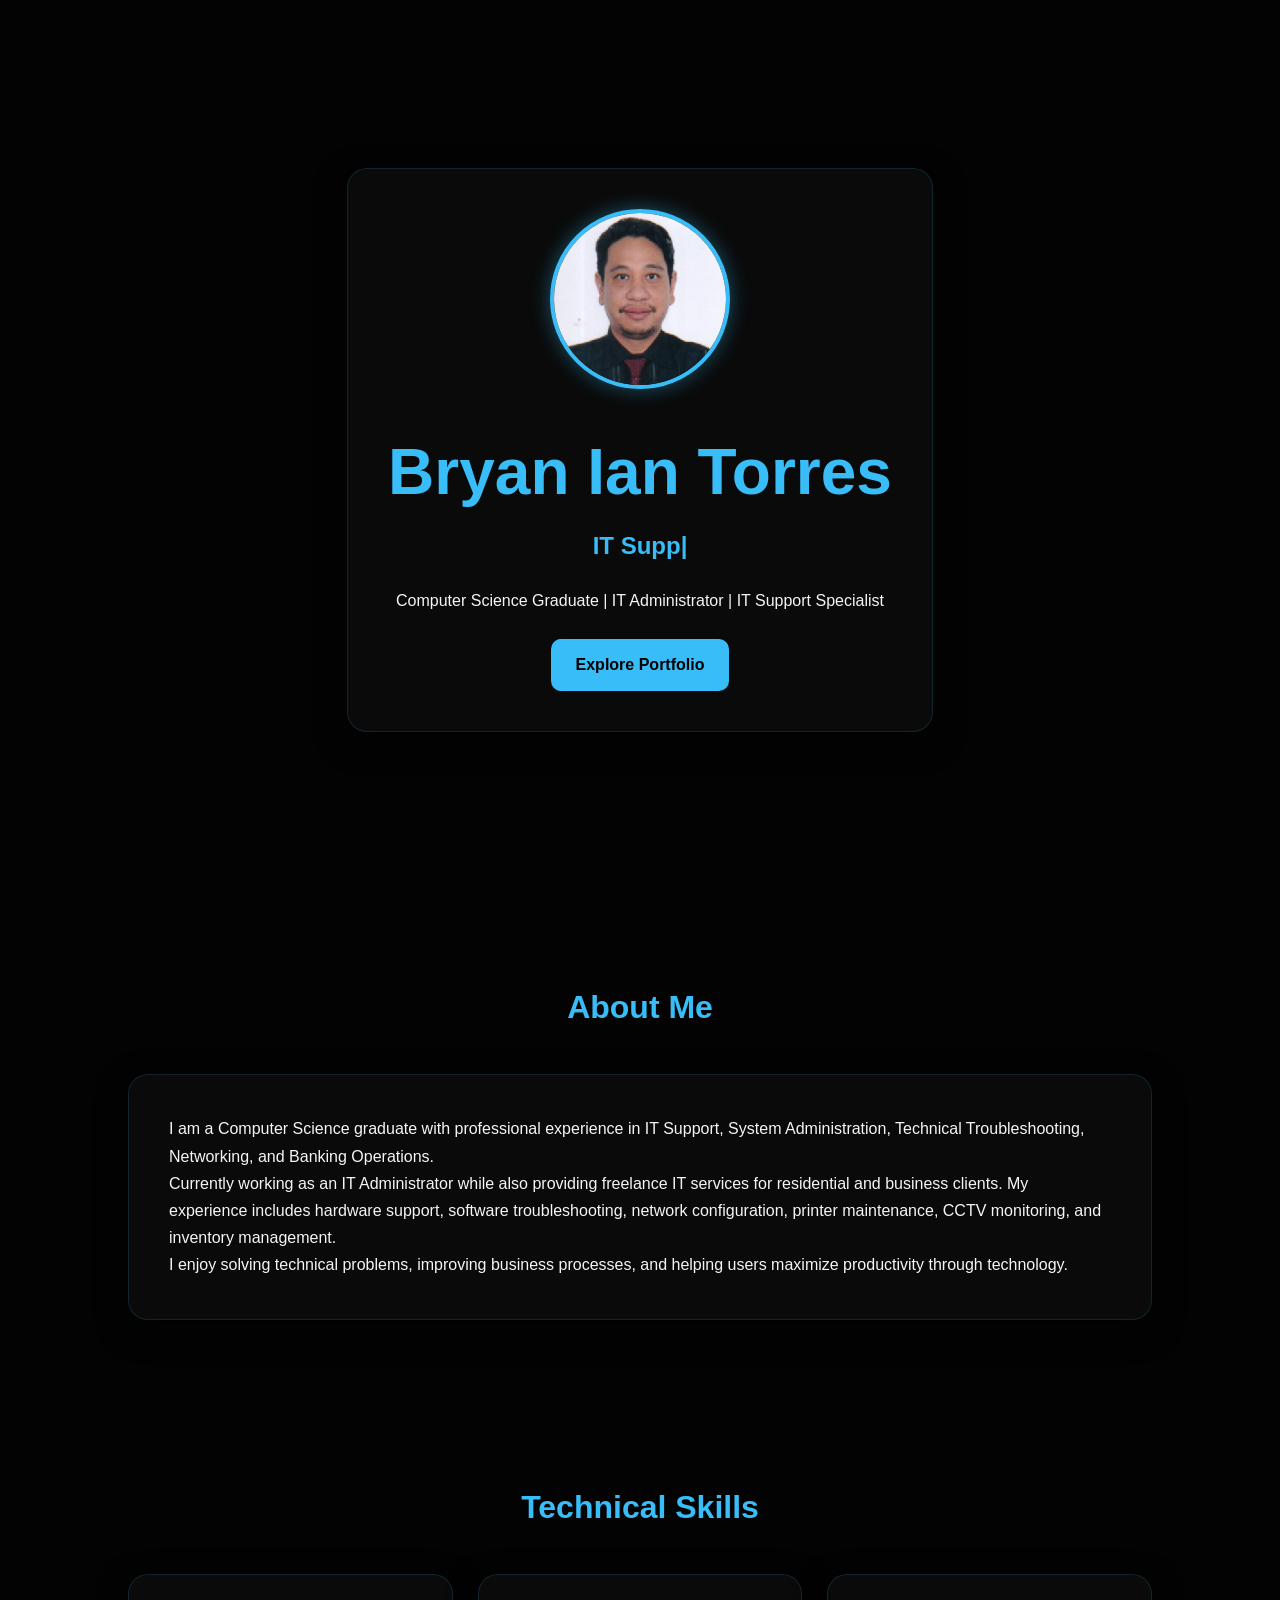
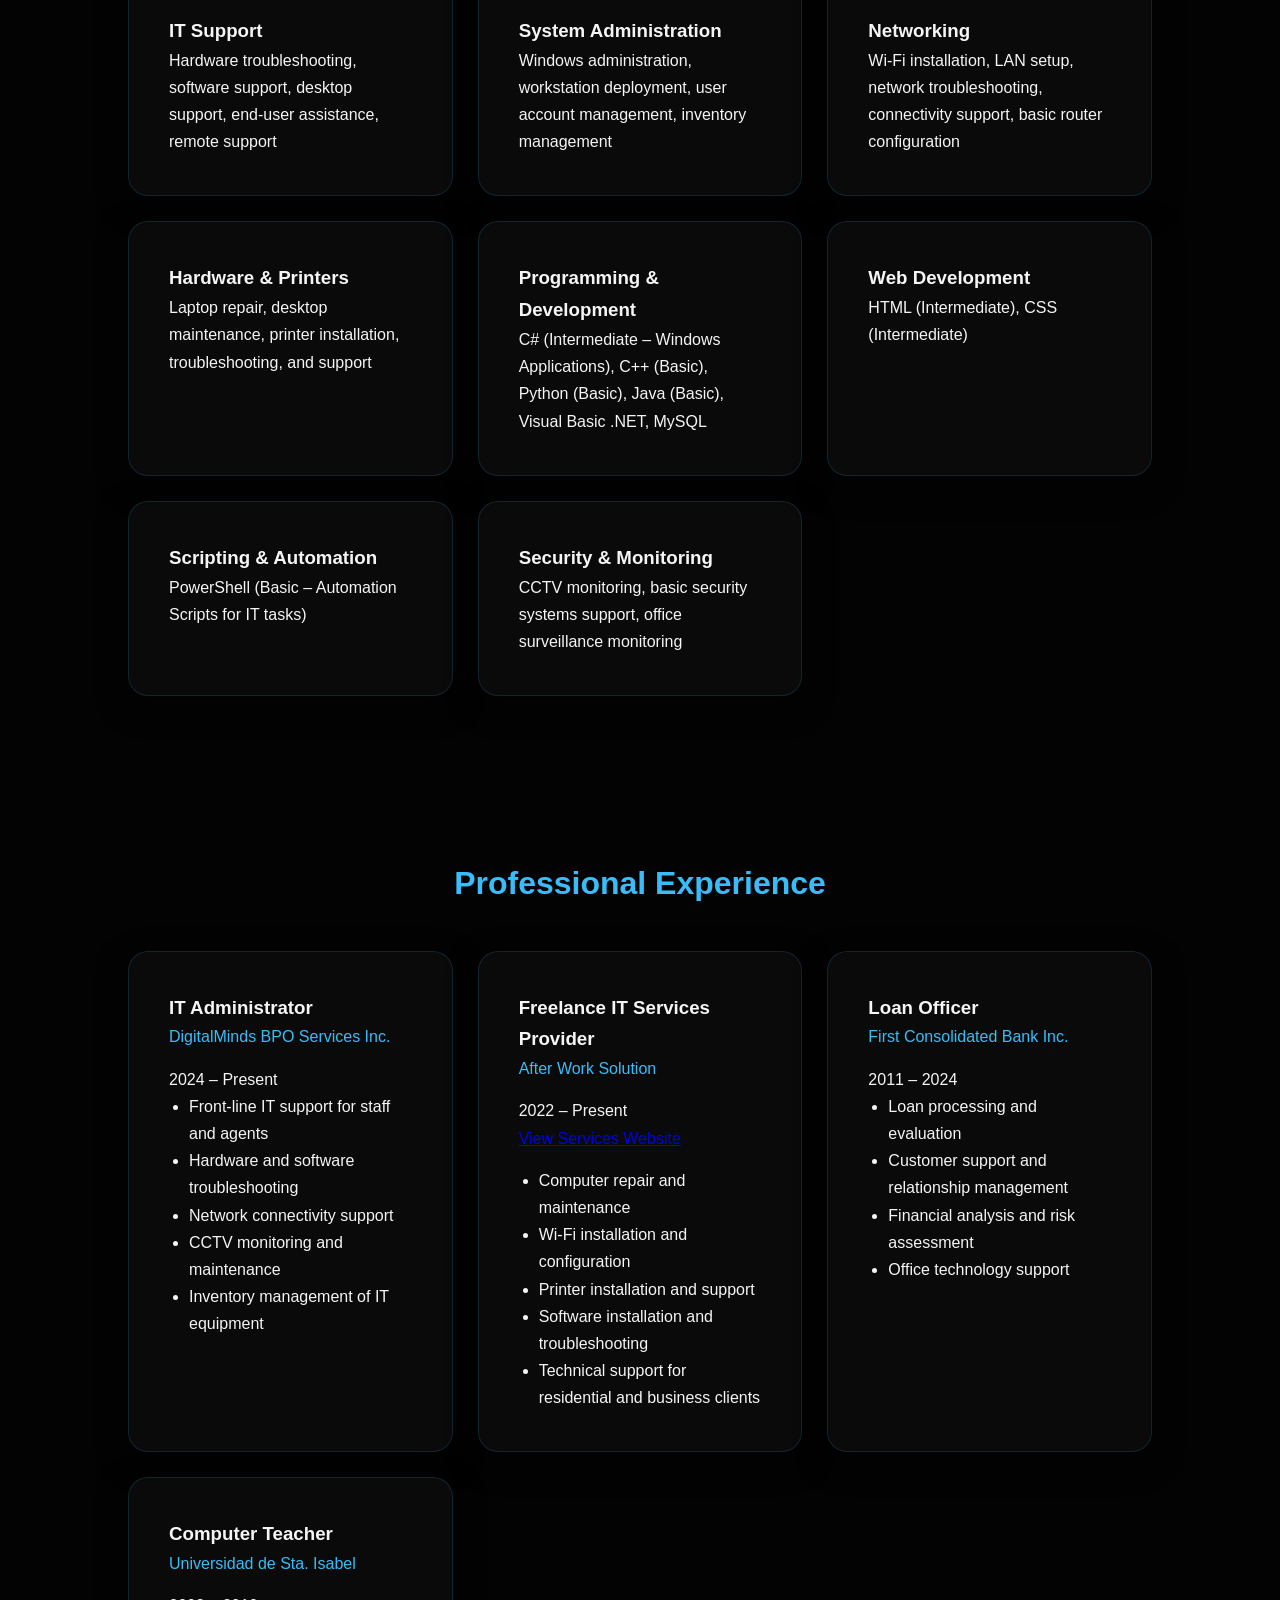
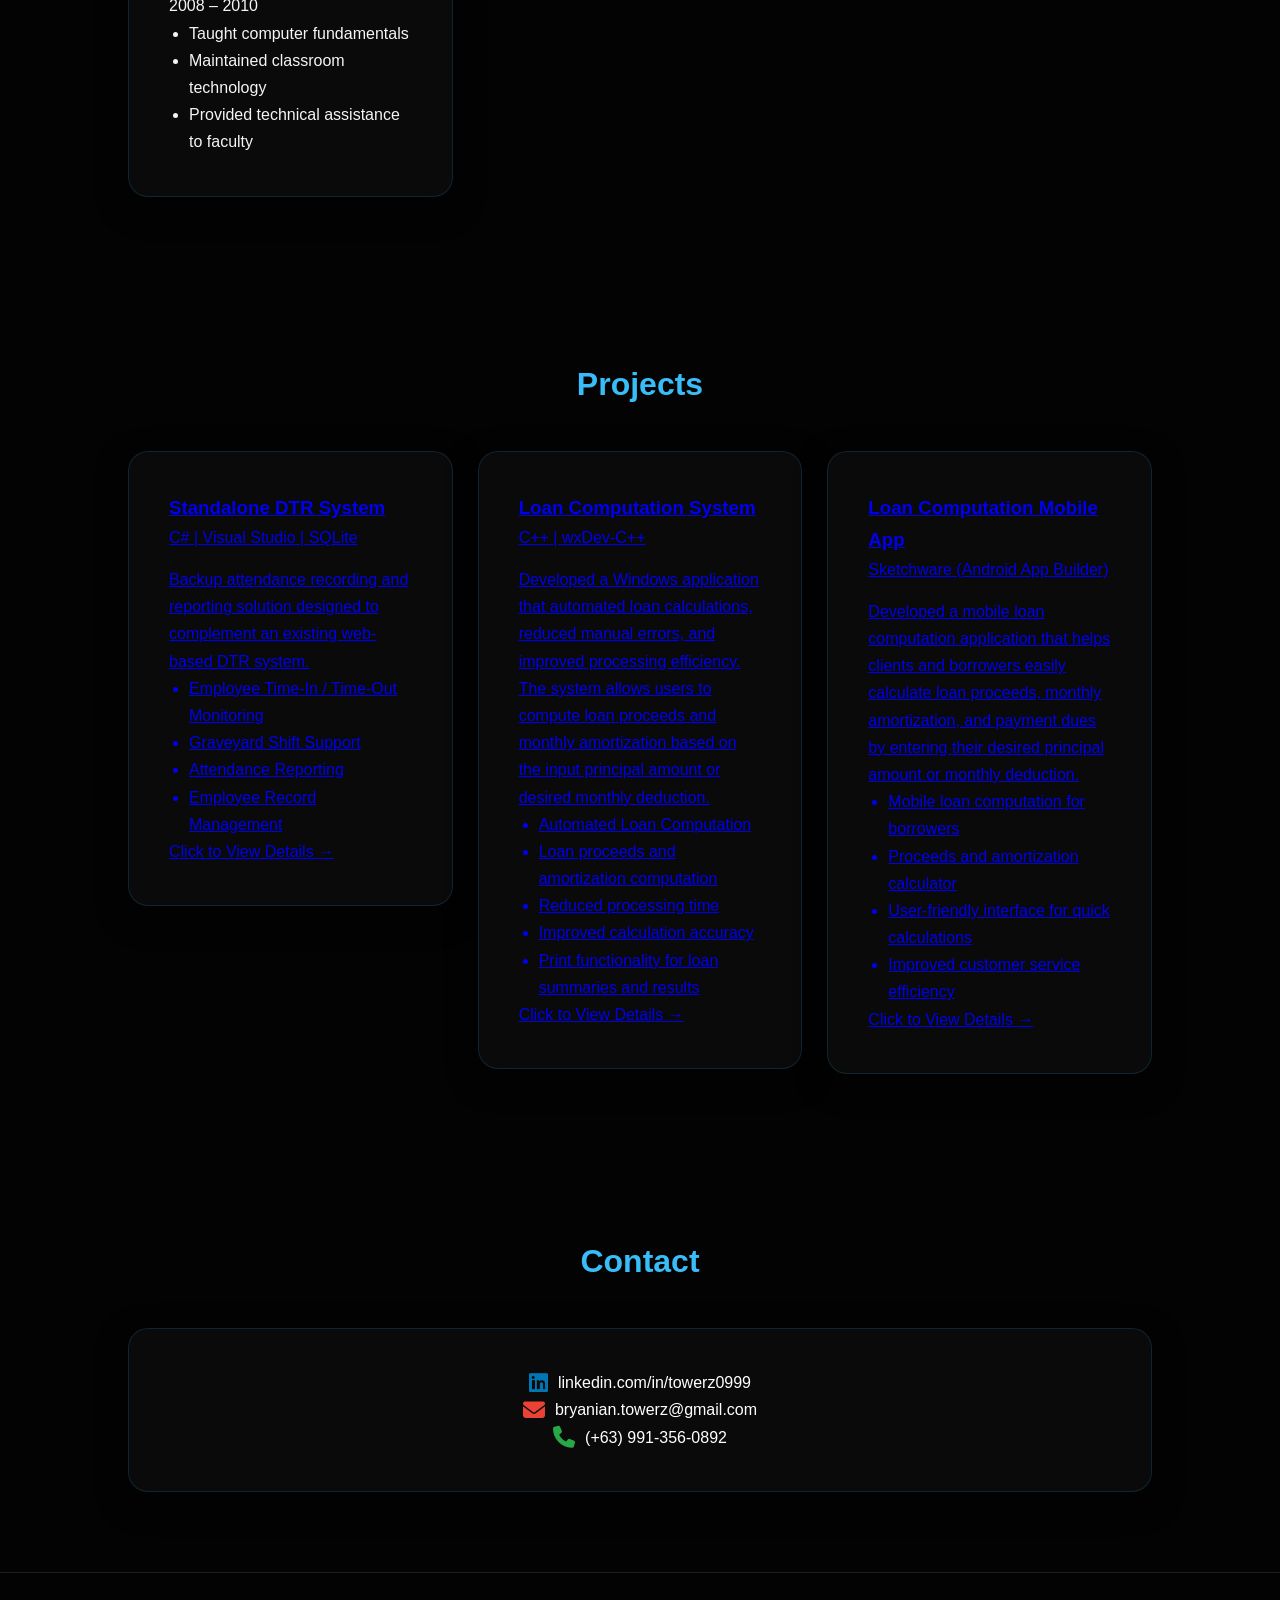
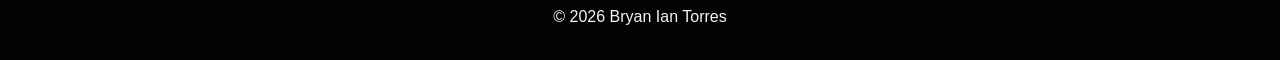
==== commit 0bf7e74e: "index.html" ====
--- a/index.html
+++ b/index.html
@@ -16,9 +16,6 @@
     <meta name="viewport" content="width=device-width, initial-scale=1.0">
     <title>Bryan Ian Torres | Portfolio</title>
 
-    <!-- This tag stops Google from showing your website in search results -->
-    <meta name="robots" content="noindex, nofollow">
-
     <link rel="stylesheet" href="style.css">
 
     <link rel="stylesheet"
@@ -30,7 +27,7 @@
 
         <div class="glass hero-card">
 
-	    <img src="images\profile.jpg"
+	    <img src="images/profile.jpg"
      	    	alt="Bryan Ian Torres"
      	    	 class="profile-pic">
 
@@ -268,13 +265,14 @@
 
     <!-- PROJECTS -->
 
-<section>
+<section id="projects">
 
     <h2 class="section-title">
         Projects
     </h2>
 
     <div class="grid">
+	<a href="dtr-system.html" class="project-link">
 
         <div class="glass card">
 
@@ -284,20 +282,24 @@
                 C# | Visual Studio | SQLite
             </p>
 
-            <p>
-                Developed a standalone Daily Time Record (DTR) system capable of
-                handling regular schedules, night shifts, and graveyard shifts
-                while accurately tracking attendance records.
-            </p>
-
+                <p>
+                    Backup attendance recording and reporting solution
+                    designed to complement an existing web-based DTR system.
+                </p>
             <ul>
                 <li>Employee Time-In / Time-Out Monitoring</li>
                 <li>Graveyard Shift Support</li>
                 <li>Attendance Reporting</li>
                 <li>Employee Record Management</li>
             </ul>
-
-        </div>
+                <span class="view-project">
+                    Click to View Details →
+                </span>
+
+        </div>
+	</a>
+
+<a href="loan-system.html" class="project-link">
 
         <div class="glass card">
 
@@ -322,7 +324,13 @@
                 <li>Print functionality for loan summaries and results</li>
             </ul>
 
-        </div>
+                <span class="view-project">
+                    Click to View Details →
+                </span>
+
+        </div>
+	</a>
+<a href="loan-mobile.html" class="project-link">
 
         <div class="glass card">
 
@@ -345,9 +353,12 @@
                 <li>Improved customer service efficiency</li>
             </ul>
 
-        </div>
-
-    </div>
+                <span class="view-project">
+                    Click to View Details →
+                </span>
+
+        </div>
+	</a>
 
 </section>
 
